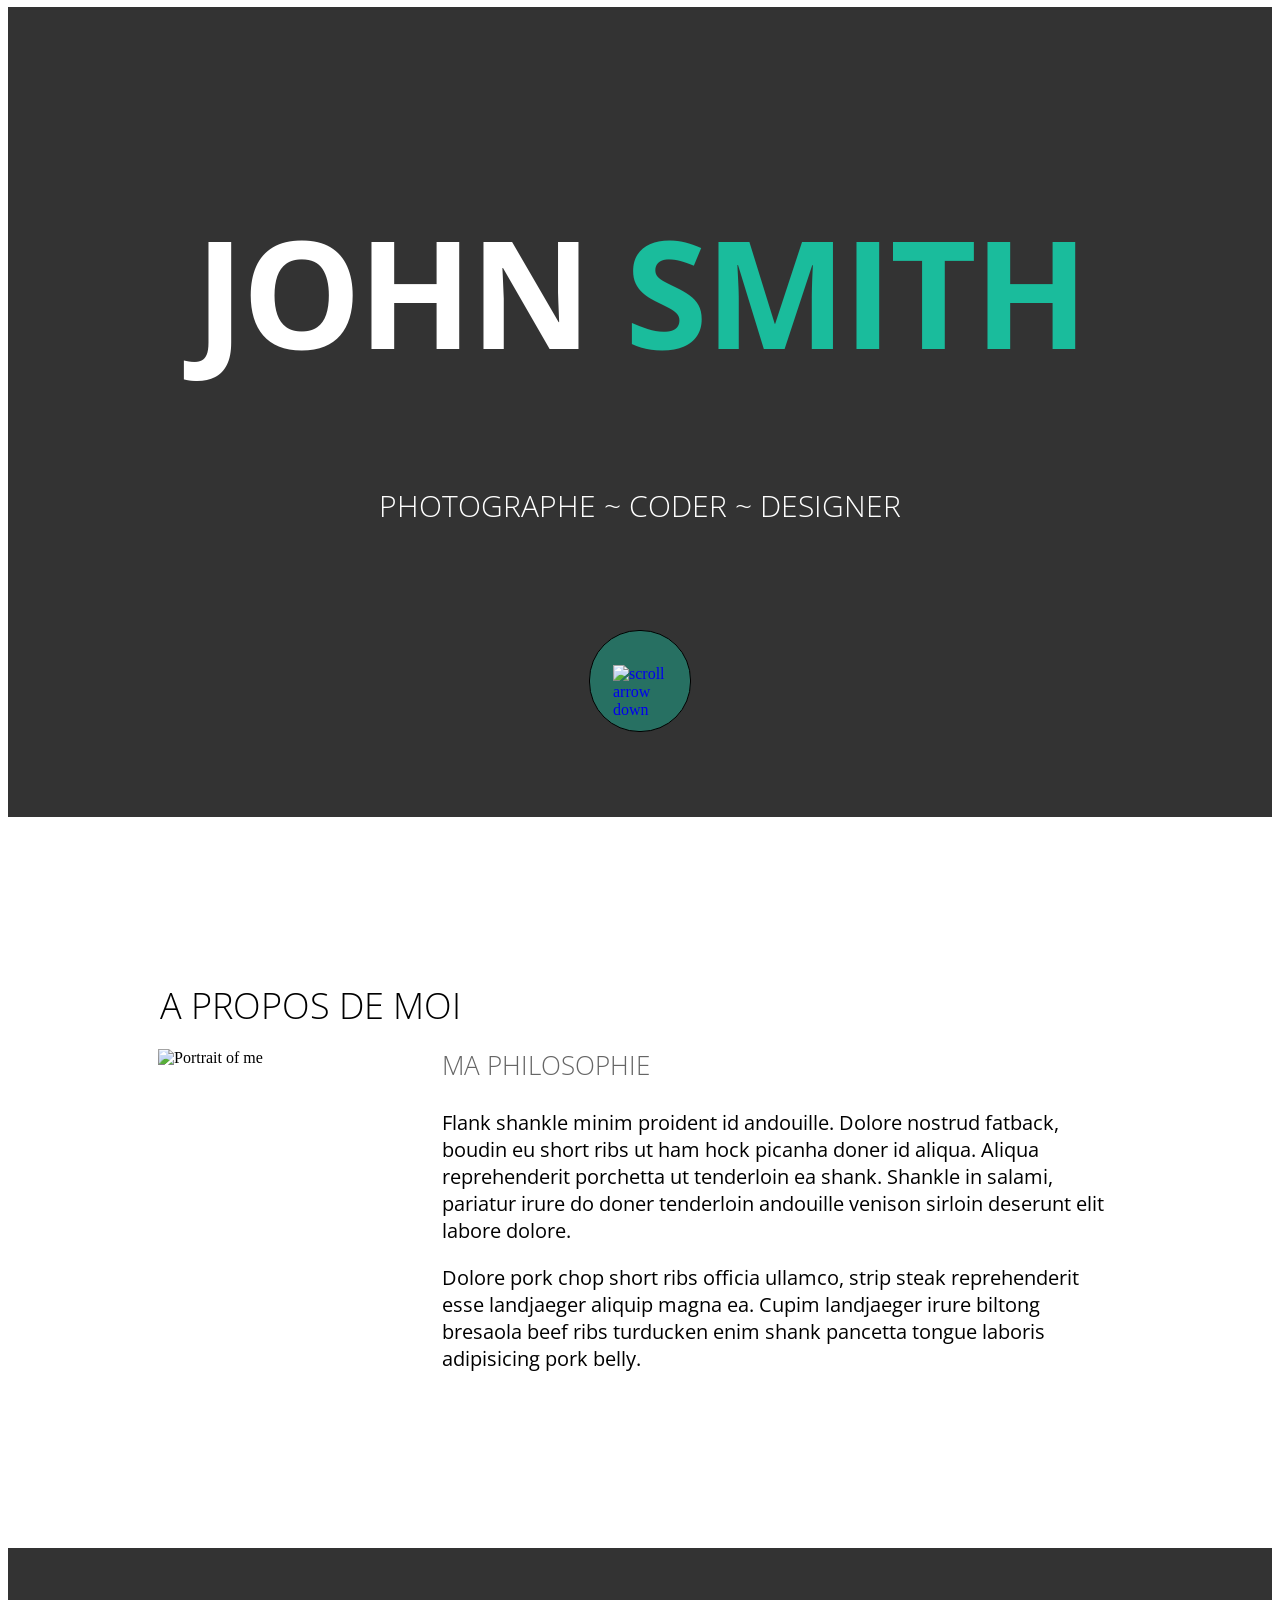
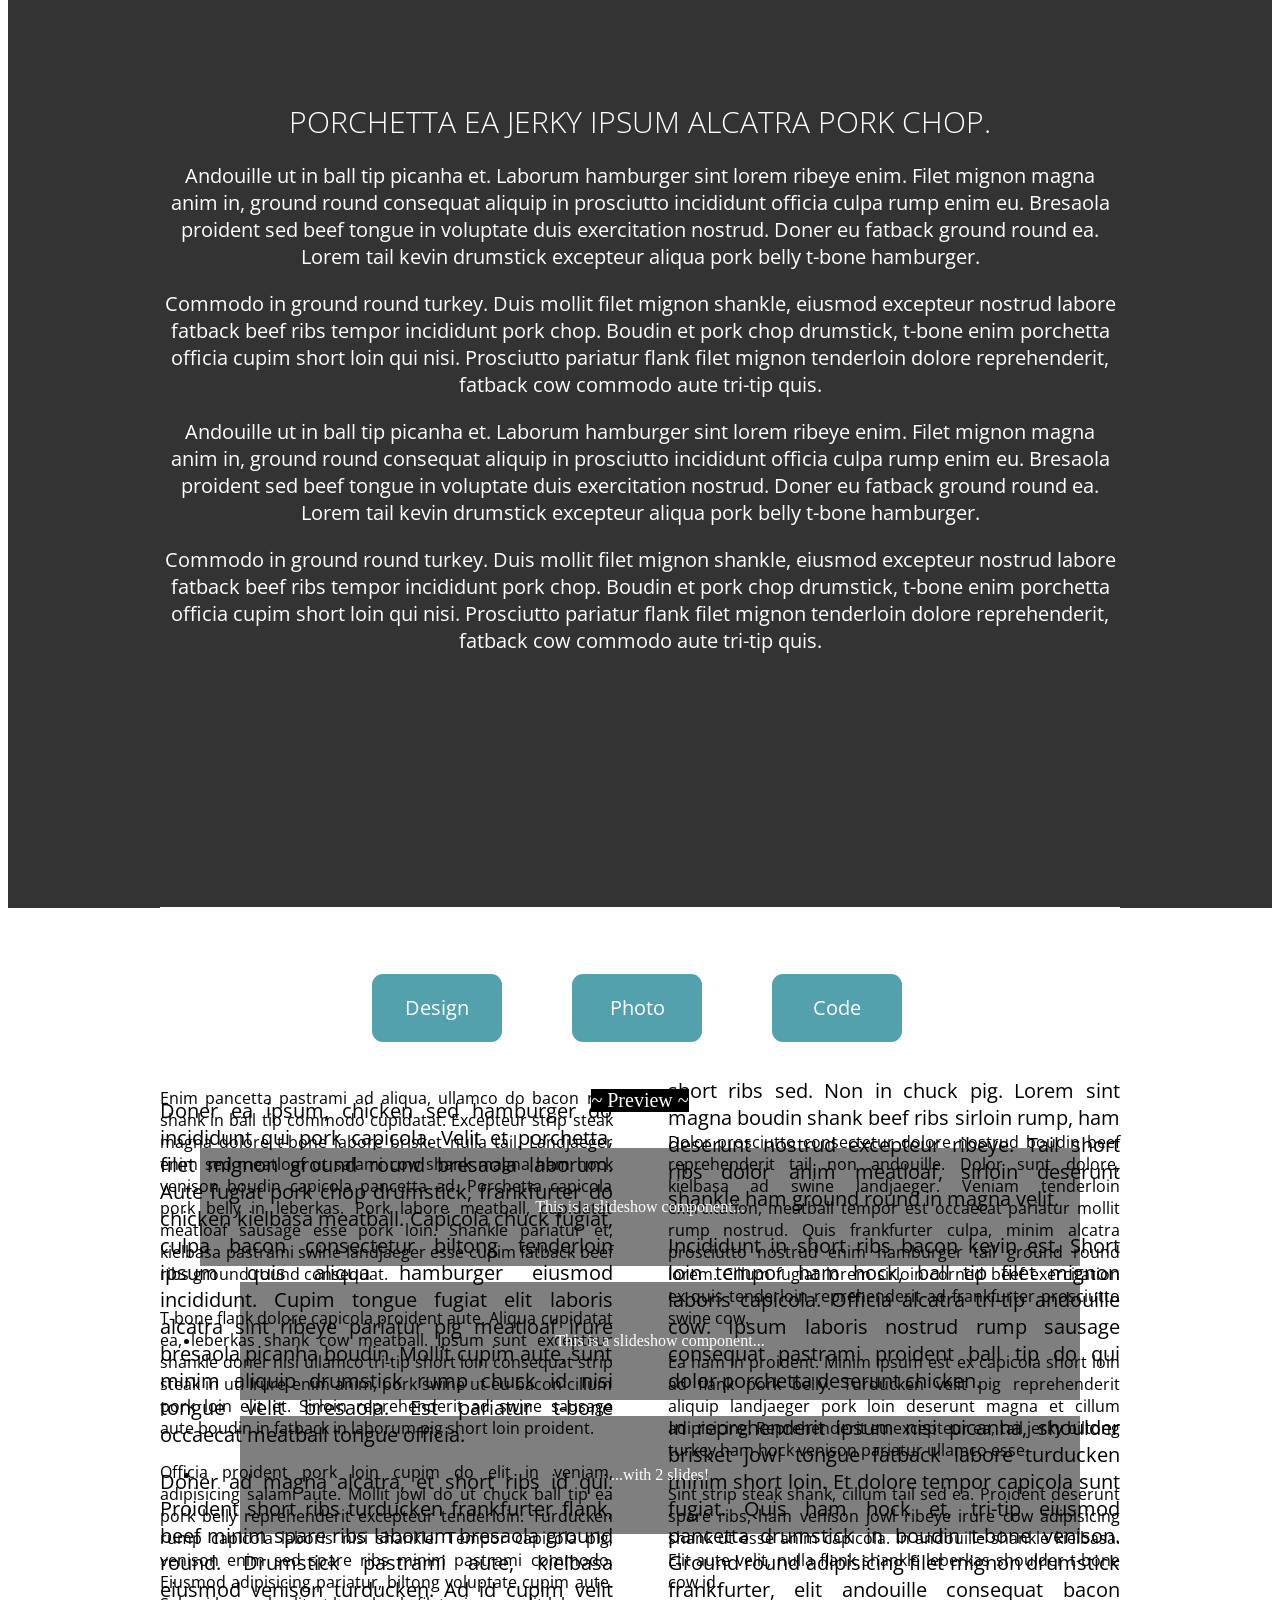
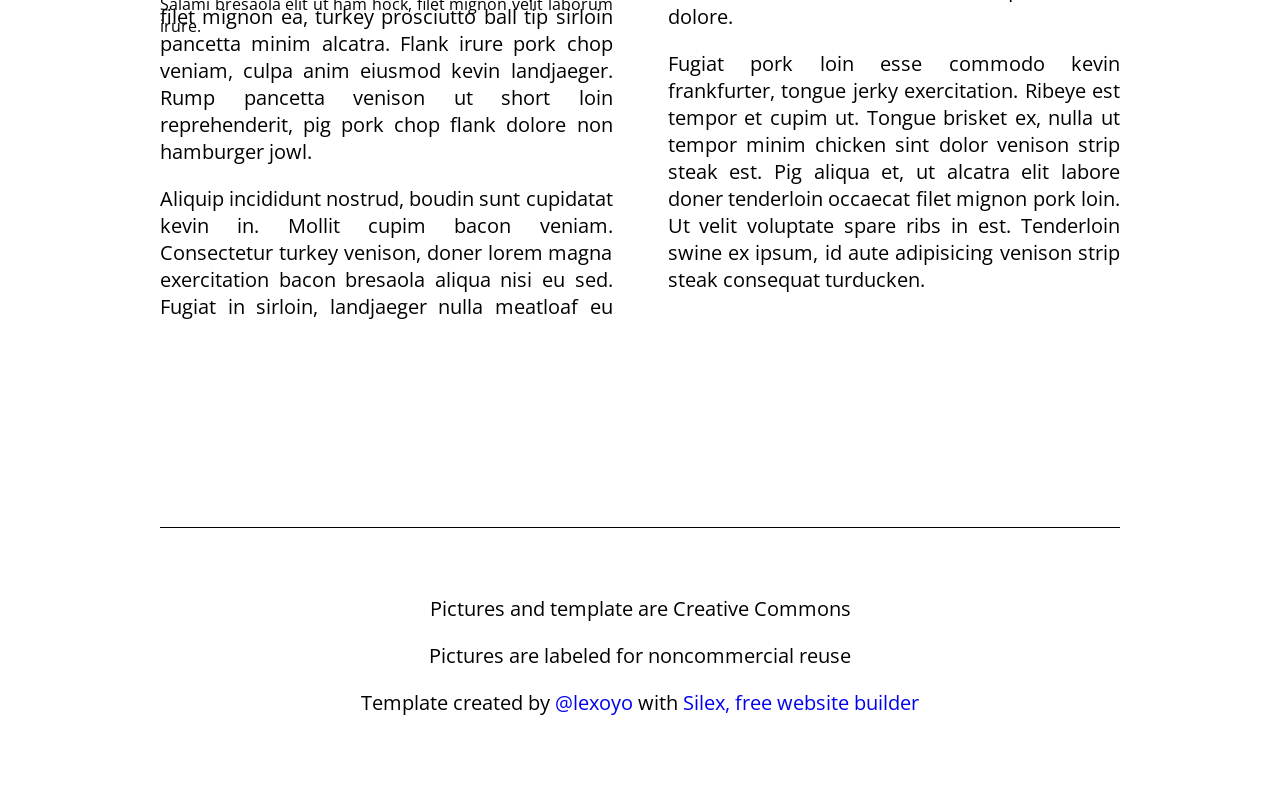
==== editable.html @ 79ec0c46 "Batch update" ====
<!DOCTYPE html><html lang=""><head><script type="text/javascript" class="silex-json-styles" data-silex-static="">
    window.silex = window.silex || {}
    window.silex.data = {"site":{"width":960},"pages":[{"id":"page-design","displayName":"Design","link":{"linkType":"LinkTypePage","href":"#!page-design"},"canDelete":true,"canProperties":true,"canMove":true,"canRename":true,"opened":false},{"id":"page-photo","displayName":"Photo","link":{"linkType":"LinkTypePage","href":"#!page-photo"},"canDelete":true,"canProperties":true,"canMove":true,"canRename":true,"opened":false},{"id":"page-code","displayName":"Code","link":{"linkType":"LinkTypePage","href":"#!page-code"},"canDelete":true,"canProperties":true,"canMove":true,"canRename":true,"opened":false}]}</script>
    <meta charset="UTF-8">
    <!-- generator meta tag -->
    <!-- leave this for stats and Silex version check -->
    <meta name="generator" content="Silex v2.2.14">
    <!-- End of generator meta tag -->
    <link data-silex-static="" href="https://editor.silex.me/static/2.12/normalize.css" rel="stylesheet">
    <link data-silex-static="" href="https://editor.silex.me/static/2.12/front-end.css" rel="stylesheet">
    <script data-silex-static="" type="text/javascript" src="https://editor.silex.me/static/2.12/jquery.js"></script>
    <script data-silex-static="" type="text/javascript" src="https://editor.silex.me/static/2.12/jquery-ui.js" data-silex-remove-publish=""></script>
    <script data-silex-static="" type="text/javascript" src="https://editor.silex.me/static/2.12/pageable.js" data-silex-remove-publish=""></script>
    <script data-silex-static="" type="text/javascript" src="https://editor.silex.me/static/2.12/front-end.js"></script>

    <style class="silex-style">body, html {scroll-behavior: smooth;}.hero {min-height: 90vh;}.heading1 {text-shadow: 2px -2px 5px rgba(0, 0, 0, 0.75);}.button.page-link-active {background-color: #FC6F5C;}</style>
    <script type="text/javascript" class="silex-script"></script>
    <style class="silex-inline-styles">.body-initial {background-color: rgb(255, 255, 255); position: static;}.silex-id-1489143154958-1 {background-image: url(../../../../../libs/templates/silex-templates/perso2/assets/top-pic.jpg); background-position: center center; background-size: cover; background-repeat: no-repeat; background-color: rgba(51,51,51,1); position: static; margin-top: -1px;}.silex-id-1489143154957-0 {background-color: transparent; position: relative; margin-left: auto; margin-right: auto; display: flex; flex-direction: column; align-items: center; justify-content: space-evenly;}.silex-id-1440793860642-0 {width: 960px; top: 151px; left: 0px; background-color: transparent; border-top-left-radius: 5px; border-top-right-radius: 5px; border-bottom-right-radius: 5px; border-bottom-left-radius: 5px; border-top-width: 0px; border-right-width: 0px; border-bottom-width: 0px; border-left-width: 0px; border-top-style: solid; border-right-style: solid; border-bottom-style: solid; border-left-style: solid; min-height: 394px; position: static;}.silex-id-1440798151836-0 {width: 100px; top: 633px; left: 443px; background-color: rgba(26, 188, 156, 0.447059); border-top-left-radius: 50px; border-top-right-radius: 50px; border-bottom-right-radius: 50px; border-bottom-left-radius: 50px; border-top-width: 1px; border-right-width: 1px; border-bottom-width: 1px; border-left-width: 1px; border-top-style: solid; border-right-style: solid; border-bottom-style: solid; border-left-style: solid; border-top-color: rgb(0, 0, 0); border-right-color: rgb(0, 0, 0); border-bottom-color: rgb(0, 0, 0); border-left-color: rgb(0, 0, 0); min-height: 100px; position: static; display: flex; align-items: center; justify-content: center;}.silex-id-1484954814876-0 {width: 54px; top: 37px; left: 23px; height: 33px; position: static;}.silex-id-1489143327627-3 {background-color: transparent; position: static; margin-top: -1px;}.silex-id-1489143327626-2 {background-color: transparent; min-height: 733px; position: relative; margin-left: auto; margin-right: auto;}.silex-id-1440798996856-3 {width: 489px; top: 129px; left: 0px; min-height: 94px; position: absolute;}.silex-id-1440798669277-2 {width: 242px; top: 233px; left: -2px; height: 300px; position: absolute;}.silex-id-1440799193140-4 {width: 678px; top: 205px; left: 282px; min-height: 347px; position: absolute;}.silex-id-1489143411591-5 {background-color: rgba(51,51,51,1); background-image: url(../../../../../libs/templates/silex-templates/perso2/assets/pic2.jpg); position: static; margin-top: -1px;}.silex-id-1489143411591-4 {background-color: transparent; min-height: 960px; position: relative; margin-left: auto; margin-right: auto;}.silex-id-1440800016088-6 {width: 960px; top: 134px; left: 0px; min-height: 621px; position: absolute;}.silex-id-1489143528708-7 {position: static; margin-top: -1px;}.silex-id-1489143528708-6 {background-color: rgb(255, 255, 255); min-height: 1163px; position: relative; margin-left: auto; margin-right: auto;}.silex-id-1440800306868-7 {width: 130px; top: 67px; left: 212px; background-color: rgb(83, 161, 173); border-top-left-radius: 11px; border-top-right-radius: 11px; border-bottom-right-radius: 11px; border-bottom-left-radius: 11px; min-height: 40px; position: absolute;}.silex-id-1440800468283-8 {width: 130px; top: 67px; left: 412px; background-color: rgb(83, 161, 173); border-top-left-radius: 11px; border-top-right-radius: 11px; border-bottom-right-radius: 11px; border-bottom-left-radius: 11px; min-height: 40px; position: absolute;}.silex-id-1440800509589-9 {width: 130px; top: 67px; left: 612px; background-color: rgb(83, 161, 173); border-top-left-radius: 11px; border-top-right-radius: 11px; border-bottom-right-radius: 11px; border-bottom-left-radius: 11px; min-height: 40px; position: absolute;}.silex-id-1440800819834-10 {width: 960px; top: 170px; left: 0px; min-height: 960px; position: absolute;}.silex-id-1440801309675-13 {width: 960px; top: 180px; left: 0px; min-height: 960px; position: absolute;}.silex-id-1492792986749-1 {height: 979px; width: 960px; background-color: transparent; top: 162px; left: 0px; position: absolute;}.silex-id-1489143627408-9 {position: static; margin-top: -1px;}.silex-id-1489143627407-8 {background-color: rgb(255, 255, 255); min-height: 324px; position: relative; margin-left: auto; margin-right: auto;}.silex-id-1440801730160-14 {width: 960px; top: 58px; left: 0px; border-top-width: 1px; border-right-width: 0px; border-bottom-width: 0px; border-left-width: 0px; border-top-style: solid; border-right-style: solid; border-bottom-style: solid; border-left-style: solid; min-height: 218.25px; position: absolute;}@media only screen and (max-width: 480px) {.silex-id-1489143154957-0 {top: 0px; left: 12px; width: 445px;}.silex-id-1440793860642-0 {top: 75px; left: 11px; width: 423px; min-height: 558px;}.silex-id-1440798151836-0 {width: 70px; min-height: 70px;}.silex-id-1489143327627-3 {top: 1020px; left: 0px;}.silex-id-1489143327626-2 {min-height: 1014px;}.silex-id-1489143528708-7 {top: 6167px; left: 0px;}.silex-id-1489143528708-6 {min-height: 472px;}.silex-id-1440801309675-13 {top: 195px; left: 11px; width: 423px; min-height: 2525px;}}</style>





















    



    
    <title></title>





















































    <meta name="viewport" content="width=device-width, initial-scale=1, maximum-scale=2.2" data-silex-viewport="">












    
    
    
    
<link href="https://fonts.googleapis.com/css?family=Open+Sans:700,300" rel="stylesheet" class="silex-custom-font"><script src="https://editor.silex.me/static/2.12/unslider/unslider-min.js" data-silex-static="" data-dependency=""></script><script src="https://editor.silex.me/static/2.12/unslider/unslider-min.js" data-silex-static="" data-dependency=""></script><link rel="stylesheet" href="https://editor.silex.me/static/2.12/unslider/unslider.css" data-silex-static="" data-dependency=""><link rel="stylesheet" href="https://editor.silex.me/static/2.12/unslider/unslider.css" data-silex-static="" data-dependency=""><style class="silex-style-settings">.website-width {width: 960px;}@media (min-width: 481px) {.silex-editor {min-width: 1160px;}}</style><style class="silex-prodotype-style" data-style-id="all-style">h1 {font-weight: 700; font-size: 150px; color: #FFFFFF; text-align: center; line-height: 1; letter-spacing: -3px;}h2 {font-weight: 300; font-size: 30px; color: #FFFFFF; text-align: center; text-transform: uppercase; line-height: 1;}h3 {font-weight: 300; font-size: 36px; text-transform: uppercase;}.text-element > .silex-element-content {font-family: 'Open Sans', sans-serif;}p {font-size: 20px;}a {text-decoration: none;}[data-silex-href] {text-decoration: none;}@media only screen and (max-width: 480px) {h1 {font-weight: 300; margin-left: 10px; margin-right: 10px;}h2 {margin-left: 10px; margin-right: 10px;}h3 {padding-left: 10px; padding-right: 10px;}.text-element > .silex-element-content {font-size: 150%;}p {font-size: 150%; padding-left: 10px; padding-right: 10px;}b {font-weight: 300;}}</style><style class="silex-prodotype-style" data-style-id="text-style-1">.text-style-1 b {color: #1ABC9C;}</style><style class="silex-prodotype-style" data-style-id="content-black">.content-black h3 {font-size: 26px; color: #666666;}</style><style class="silex-prodotype-style" data-style-id="content-white">.content-white.text-element > .silex-element-content {color: #FFFFFF; text-align: center;}</style><style class="silex-prodotype-style" data-style-id="content-columns">.content-columns.text-element > .silex-element-content {text-align: justify; columns: 2; column-gap: 55px;}@media only screen and (max-width: 480px) {.content-columns.text-element > .silex-element-content {columns: 1;}}</style><style class="silex-prodotype-style" data-style-id="footer">.footer.text-element > .silex-element-content {text-align: center;}</style></head>

<body data-silex-id="body-initial" class="body-initial enable-mobile all-style prevent-resizable prevent-selectable editable-style silex-runtime" data-silex-type="container-element" style="">
    <section data-silex-type="container-element" class="container-element editable-style silex-id-1489143154958-1 section-element prevent-resizable" data-silex-id="silex-id-1489143154958-1">
        <div data-silex-type="container-element" class="editable-style silex-element-content silex-id-1489143154957-0 container-element hero website-width" data-silex-id="silex-id-1489143154957-0">
            
            
        <div data-silex-id="silex-id-1440793860642-0" class="editable-style silex-id-1440793860642-0 text-element top-text text-style-1" data-silex-type="text-element">
                <div class="silex-element-content normal">
                    <h1>JOHN <b>SMITH</b> </h1>
                    
                        <h2>Photographe ~ Coder ~ Designer </h2>
                    
                </div>
            </div><a data-silex-id="silex-id-1440798151836-0" class="editable-style silex-id-1440798151836-0 container-element go-down" data-silex-type="container-element" href="#after-hero">

                <div data-silex-type="image-element" class="editable-style silex-id-1484954814876-0 image-element" data-silex-id="silex-id-1484954814876-0"><img src="../../../../../libs/templates/silex-templates/perso2/assets/scroll_arrow.png" class="" alt="scroll arrow down"></div>
            </a></div>
    </section>
    <section data-silex-type="container-element" class="container-element editable-style silex-id-1489143327627-3 section-element prevent-resizable" data-silex-id="silex-id-1489143327627-3" style="">
        
    <div data-silex-type="container-element" class="editable-style silex-element-content silex-id-1489143327626-2 container-element website-width" data-silex-id="silex-id-1489143327626-2" id="after-hero">

            
            
            
        <div data-silex-id="silex-id-1440798996856-3" class="editable-style silex-id-1440798996856-3 text-element" data-silex-type="text-element">
                <div class="silex-element-content normal">
                    <h3>A propos de moi</h3>
                </div>
            </div><div data-silex-id="silex-id-1440798669277-2" class="editable-style silex-id-1440798669277-2 image-element" data-silex-type="image-element"><img class="" src="../../../../../libs/templates/silex-templates/perso2/assets/me.jpg" alt="Portrait of me">
            </div><div data-silex-id="silex-id-1440799193140-4" class="editable-style silex-id-1440799193140-4 text-element content-black" data-silex-type="text-element">
                <div class="silex-element-content normal">
                    <h3>Ma philosophie<br></h3>
                    <p>Flank shankle minim proident id andouille. Dolore nostrud fatback, boudin eu short ribs ut ham hock picanha doner id aliqua. Aliqua reprehenderit porchetta ut tenderloin ea shank. Shankle in salami, pariatur irure do doner tenderloin
                        andouille venison sirloin deserunt elit labore dolore.
                        <br>
                    </p>
                    <p> Dolore pork chop short ribs officia ullamco, strip steak reprehenderit esse landjaeger aliquip magna ea. Cupim landjaeger irure biltong bresaola beef ribs turducken enim shank pancetta tongue laboris adipisicing pork belly.</p>
                </div>
            </div></div></section>
    <section data-silex-type="container-element" class="container-element editable-style silex-id-1489143411591-5 section-element prevent-resizable" data-silex-id="silex-id-1489143411591-5">
        <div data-silex-type="container-element" class="editable-style silex-element-content website-width silex-id-1489143411591-4 container-element" data-silex-id="silex-id-1489143411591-4">
            <div data-silex-id="silex-id-1440800016088-6" class="editable-style silex-id-1440800016088-6 text-element middle-text content-white" data-silex-type="text-element">
                <div class="silex-element-content normal">
                    <h2>Porchetta ea jerky ipsum alcatra pork chop. <br></h2>
                    <p>Andouille ut in ball tip picanha et. Laborum hamburger sint lorem ribeye enim. Filet mignon magna anim in, ground round consequat aliquip in prosciutto incididunt officia culpa rump enim eu. Bresaola proident sed beef tongue in voluptate
                        duis exercitation nostrud. Doner eu fatback ground round ea. Lorem tail kevin drumstick excepteur aliqua pork belly t-bone hamburger.</p>
                    <p></p>
                    <p>Commodo in ground round turkey. Duis mollit filet mignon shankle, eiusmod excepteur nostrud labore fatback beef ribs tempor incididunt pork chop. Boudin et pork chop drumstick, t-bone enim porchetta officia cupim short loin qui nisi.
                        Prosciutto pariatur flank filet mignon tenderloin dolore reprehenderit, fatback cow commodo aute tri-tip quis.</p>
                    <p>Andouille ut in ball tip picanha et. Laborum hamburger sint lorem ribeye enim. Filet mignon magna anim in, ground round consequat aliquip in prosciutto incididunt officia culpa rump enim eu. Bresaola proident sed beef tongue in voluptate
                        duis exercitation nostrud. Doner eu fatback ground round ea. Lorem tail kevin drumstick excepteur aliqua pork belly t-bone hamburger.
                    </p>
                    <p>Commodo in ground round turkey. Duis mollit filet mignon shankle, eiusmod excepteur nostrud labore fatback beef ribs tempor incididunt pork chop. Boudin et pork chop drumstick, t-bone enim porchetta officia cupim short loin qui nisi.
                        Prosciutto pariatur flank filet mignon tenderloin dolore reprehenderit, fatback cow commodo aute tri-tip quis.</p>
                    <p></p>
                </div>
            </div>
        </div>
    </section>




































    























































    <div data-silex-type="container-element" class="container-element editable-style silex-id-1489143528708-7 section-element prevent-resizable" data-silex-id="silex-id-1489143528708-7">
        
    <div data-silex-type="container-element" class="editable-style silex-element-content silex-id-1489143528708-6 container-element website-width" data-silex-id="silex-id-1489143528708-6" id="menu">
            
            
            
            

            
            
        <a data-silex-id="silex-id-1440800306868-7" class="editable-style silex-id-1440800306868-7 text-element button content-white" data-silex-type="text-element" style="top: 67px; left: 212px; width: 130px; min-height: 68px;" href="#!page-design#menu">
                <div class="silex-element-content normal"><p>Design
                </p></div>
            </a><a data-silex-id="silex-id-1440800468283-8" class="editable-style text-element button silex-id-1440800468283-8 content-white" data-silex-type="text-element" style="top: 67px; left: 412px; width: 130px; min-height: 68px;" href="#!page-photo#menu">
                <div class="silex-element-content normal"><p>Photo
                </p></div>
            </a><a data-silex-id="silex-id-1440800509589-9" class="editable-style text-element button silex-id-1440800509589-9 content-white" data-silex-type="text-element" style="top: 67px; left: 612px; width: 130px; min-height: 68px;" href="#!page-code#menu">
                <div class="silex-element-content normal"><p>Code
                </p></div>
            </a><div data-silex-id="silex-id-1440800819834-10" class="editable-style silex-id-1440800819834-10 text-element col content-columns page-design paged-element" data-silex-type="text-element" style="top: 170px; width: 960px; min-height: 960px;">
                <div class="silex-element-content normal"><p>Doner ea ipsum, chicken sed hamburger do incididunt qui pork capicola. Velit et porchetta, filet mignon ground round bresaola laborum. Aute fugiat pork chop drumstick, frankfurter do chicken kielbasa meatball. Capicola chuck fugiat, culpa
                    bacon consectetur biltong tenderloin ipsum quis aliqua hamburger eiusmod incididunt. Cupim tongue fugiat elit laboris alcatra sint ribeye pariatur pig meatloaf irure bresaola picanha boudin. Mollit cupim aute, sunt minim aliquip drumstick
                    rump chuck id nisi tongue velit bresaola. Est pariatur t-bone occaecat meatball tongue officia. <br></p><p>Doner ad magna alcatra, et short ribs id qui. Proident short ribs turducken frankfurter flank, beef minim spare ribs laborum bresaola ground round. Drumstick pastrami aute, kielbasa eiusmod venison turducken. Ad id cupim velit
                    filet mignon ea, turkey prosciutto ball tip sirloin pancetta minim alcatra. Flank irure pork chop veniam, culpa anim eiusmod kevin landjaeger. Rump pancetta venison ut short loin reprehenderit, pig pork chop flank dolore non hamburger
                    jowl. <br></p><p>Aliquip incididunt nostrud, boudin sunt cupidatat kevin in. Mollit cupim bacon veniam. Consectetur turkey venison, doner lorem magna exercitation bacon bresaola aliqua nisi eu sed. Fugiat in sirloin, landjaeger nulla meatloaf eu
                    short ribs sed. Non in chuck pig. Lorem sint magna boudin shank beef ribs sirloin rump, ham deserunt nostrud excepteur ribeye. Tail short ribs dolor anim meatloaf, sirloin deserunt shankle ham ground round in magna velit. <br></p><p>Incididunt in short ribs bacon kevin est. Short loin tempor ham hock, ball tip filet mignon laboris capicola. Officia alcatra tri-tip andouille cow. Ipsum laboris nostrud rump sausage consequat pastrami proident ball tip do qui
                    dolor porchetta deserunt chicken. <br></p><p>In reprehenderit ipsum nisi picanha, shoulder brisket jowl tongue fatback labore turducken minim short loin. Et dolore tempor capicola sunt fugiat. Quis ham hock et, tri-tip eiusmod pancetta drumstick in boudin t-bone venison.
                    Ground round adipisicing filet mignon drumstick frankfurter, elit andouille consequat bacon dolore. <br></p><p>Fugiat pork loin esse commodo kevin frankfurter, tongue jerky exercitation. Ribeye est tempor et cupim ut. Tongue brisket ex, nulla ut tempor minim chicken sint dolor venison strip steak est. Pig aliqua et, ut alcatra elit labore
                    doner tenderloin occaecat filet mignon pork loin. Ut velit voluptate spare ribs in est. Tenderloin swine ex ipsum, id aute adipisicing venison strip steak consequat turducken.</p></div>
            </div><div data-silex-id="silex-id-1440801309675-13" class="editable-style text-element col silex-id-1440801309675-13 content-columns page-code paged-element" data-silex-type="text-element">
                <div class="silex-element-content normal">Enim pancetta pastrami ad aliqua, ullamco do bacon nisi shank in ball tip commodo cupidatat. Excepteur strip steak magna dolore t-bone labore brisket nulla tail. Landjaeger enim sed meatloaf ut salami cow shank magna ham hock venison boudin
                    capicola pancetta ad. Porchetta capicola pork belly in leberkas. Pork labore meatball, cupidatat meatloaf sausage esse pork loin. Shankle pariatur et, kielbasa pastrami swine landjaeger esse cupim fatback beef ribs ground round consequat.
                    <br>
                    <br>T-bone flank dolore capicola proident aute. Aliqua cupidatat ea, leberkas shank cow meatball. Ipsum sunt excepteur shankle doner nisi ullamco tri-tip short loin consequat strip steak in ut. Irure enim anim, pork swine ut eu bacon
                    cillum pork loin elit et. Sirloin reprehenderit ad swine sausage aute boudin in fatback in laborum pig short loin proident.
                    <br>
                    <br>Officia proident pork loin cupim do elit in veniam, adipisicing salami aute. Mollit jowl do ut chuck ball tip ea pork belly reprehenderit excepteur tenderloin. Turducken rump capicola laboris nisi shankle. Tempor capicola pig,
                    venison enim sed spare ribs minim pastrami commodo. Eiusmod adipisicing pariatur, biltong voluptate cupim aute. Salami bresaola elit ut ham hock, filet mignon velit laborum irure.
                    <br>
                    <br>
                    <br>
                    <br>Dolor prosciutto consectetur dolore nostrud boudin beef reprehenderit tail non andouille. Dolor sunt dolore, kielbasa ad swine landjaeger. Veniam tenderloin exercitation, meatball tempor est occaecat pariatur mollit rump nostrud.
                    Quis frankfurter culpa, minim alcatra prosciutto nostrud enim hamburger tail ground round lorem. Cillum fugiat lorem sirloin corned beef exercitation ex quis tenderloin reprehenderit ad frankfurter prosciutto swine cow.
                    <br>
                    <br>Ea ham in proident. Minim ipsum est ex capicola short loin ad flank pork belly. Turducken velit pig reprehenderit aliquip landjaeger pork loin deserunt magna et cillum adipisicing. Reprehenderit eu excepteur ea, tail jerky biltong
                    turkey ham hock venison pariatur ullamco esse.
                    <br>
                    <br>Sint strip steak shank, cillum tail sed ea. Proident deserunt spare ribs, ham venison jowl ribeye irure cow adipisicing shank ut esse anim capicola. In andouille shankle kielbasa. Elit aute velit, nulla flank shankle leberkas shoulder
                    t-bone cow id.
                    <br>
                    <br>
                    <br>
                </div>
            </div><div data-silex-type="html-element" class="editable-style silex-id-1492792986749-1 html-element silex-component silex-component-slideshow silex-use-height-not-minheight page-photo paged-element" data-silex-id="silex-id-1492792986749-1">
                <div class="silex-element-content"><div id="parent_1736774486431_751">
<!-- preview -->
<div class="prodotype-preview">
  
  <div class="preview-text prodotype-force-size"><p>~ Preview ~</p></div>
  <figure class="slide-0">
    <div class="slide-image prodotype-force-size">
      
        <figcaption>This is a slideshow component...</figcaption>
      
    </div>
  </figure>
  
</div>
<div id="id_1736774486431_751">
  <!-- runtime -->
  <!-- the whole slideshow -->
  <ul class="prodotype-runtime">
  
    <li><figure class="slide-0">
      
      <div class="slide-image">
        
          <figcaption>This is a slideshow component...</figcaption>
        
      </div>
      
    </figure></li>
  
    <li><figure class="slide-1">
      
      <div class="slide-image">
        
          <figcaption>...with 2 slides!</figcaption>
        
      </div>
      
    </figure></li>
  
  </ul>
</div>
</div>
<style>#parent_1736774486431_751 .prodotype-preview {list-style-type: none; margin: 0; padding: 0;}#parent_1736774486431_751 .prodotype-preview .preview-text {display: flex; align-items: center; justify-content: center;}#parent_1736774486431_751 .prodotype-preview .preview-text p {z-index: 1; background-color: black; color: white;}#parent_1736774486431_751 .slide-0 .slide-image {background-image: url(http://localhost:6805/ce/fs/get/Documents/silex/silex-meta/packages/silex-templates/perso2/assets/top-pic.jpg);}#parent_1736774486431_751 .slide-1 .slide-image {background-image: url(http://localhost:6805/ce/fs/get/Documents/silex/silex-meta/packages/silex-templates/perso2/assets/pic2.jpg);}#parent_1736774486431_751 .unslider {position: relative;}#parent_1736774486431_751 .slide-image {width: 100%; display: flex; justify-content: center; background-repeat: no-repeat; background-size: cover; background-position: 50%; align-items: flex-end;}#parent_1736774486431_751 figcaption {padding: 50px; color: white; background-color: rgba(0,0,0,0.5); width: 100%; text-align: center;}#parent_1736774486431_751 .unslider-nav {position: absolute; bottom: 10px; left: 0; right: 0; top: auto; margin: 0;}#parent_1736774486431_751 .unslider-nav ol {text-align: center;}#parent_1736774486431_751 .unslider-nav ol li.unslider-active {background: #fff; cursor: default; opacity: 1;}#parent_1736774486431_751 .unslider-nav ol li {display: inline-block; float: none; width: 6px; height: 6px; margin: 0 4px; padding: 3px; background: transparent; border-radius: 10px; overflow: hidden; text-indent: -999em; border: 2px solid #fff; cursor: pointer; opacity: .4;}#parent_1736774486431_751 .unslider-arrow {display: block; width: 32px; height: 32px; top: 50%; right: 16px; left: auto; margin-top: -16px; overflow: hidden; background: rgba(0,0,0,.2) no-repeat 50% 50%; background-image: url([data-uri]); background-size: 7px 11px; border-radius: 32px; text-indent: -999em; opacity: .6; transition: opacity .2s;}#parent_1736774486431_751 .unslider-arrow.prev {left: 16px; right: auto; -ms-transform: rotate(-180deg); transform: rotate(-180deg);}</style>
<script type="text/javascript">
  (function() {
    // do not start in the editor (it would mess with the markup)
    if(!$('body').hasClass('silex-runtime')) return;

    var $slider = $('#id_1736774486431_751')
    var slider = $slider.unslider({
      'autoplay': false,
      'speed': 750,
      'delay': 3000,
      'index': 0,
      'nav': true,
      'animation': 'horizontal',
      'arrows': true
    });
    //  Listen to slide changes
    
    // apply element height to the images
    var silexElement = $slider.closest('.editable-style');
    var elementMinHeight = silexElement.css('height');
    var elementWidth = silexElement.css('width');
    $('#id_1736774486431_751 li .slide-image').css({
      'height': elementMinHeight
    });
    

    setTimeout(function(){
      // use onswipe.js
      // Fix #1127
      if(window.onSwipe) {
        window.onSwipe('left', function(){ $slider.data('unslider').next()})
        window.onSwipe('right', function(){ $slider.data('unslider').prev()})
      } else {
        console.warn('onswipe.js script is not found, swipe gestures might no work')
      }
    }, 0)
  })();
</script>
</div>
            </div></div></div>
    <footer data-silex-type="container-element" class="container-element editable-style silex-id-1489143627408-9 section-element prevent-resizable" data-silex-id="silex-id-1489143627408-9">
        <div data-silex-type="container-element" class="editable-style silex-element-content website-width silex-id-1489143627407-8 container-element" data-silex-id="silex-id-1489143627407-8">
            <div data-silex-id="silex-id-1440801730160-14" class="editable-style silex-id-1440801730160-14 text-element footer" data-silex-type="text-element">
                <div class="silex-element-content normal"><p><br></p><p>Pictures and template are Creative Commons
                        </p><p>Pictures are labeled for noncommercial reuse
                        </p><p>Template created by <a href="//lexoyo.me/">@lexoyo</a> with <a href="//www.silex.me/">Silex, free website builder</a></p>
                    
                </div>
            </div>
        </div>
    </footer>












</body></html>
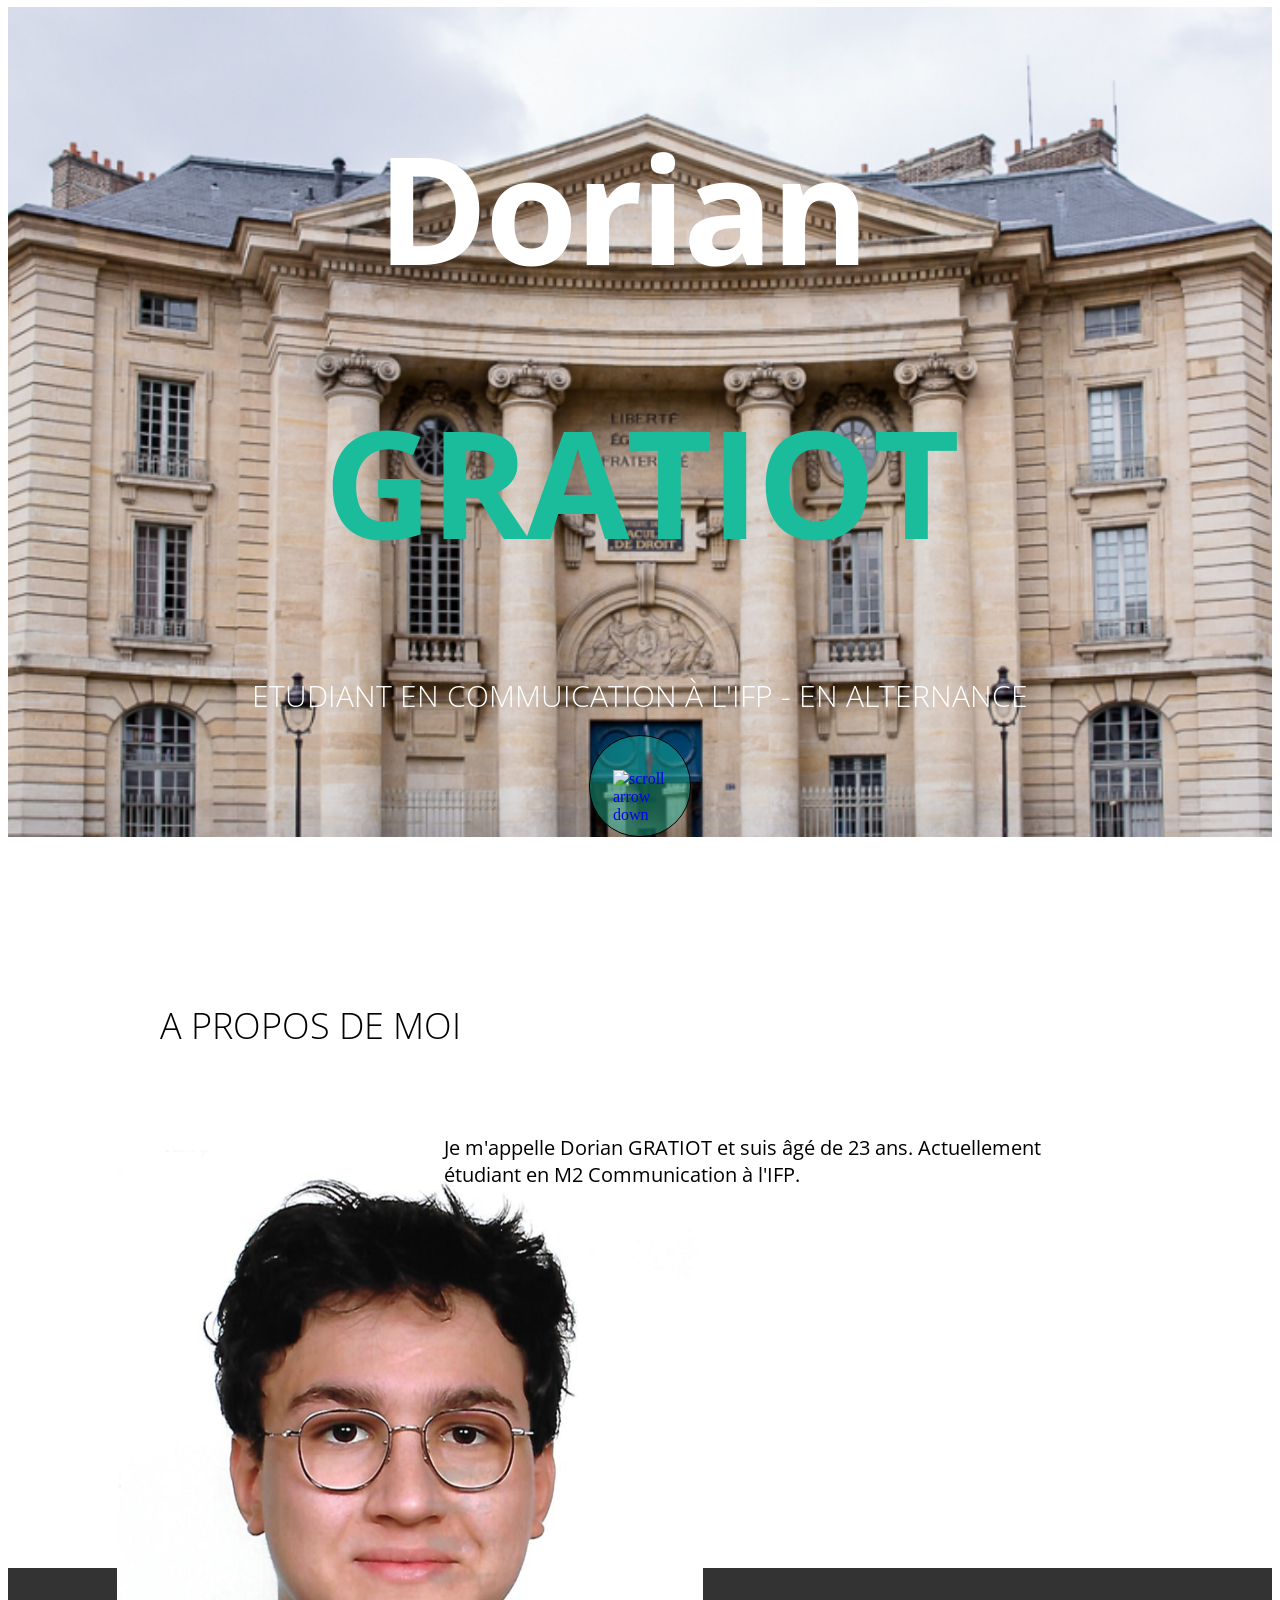
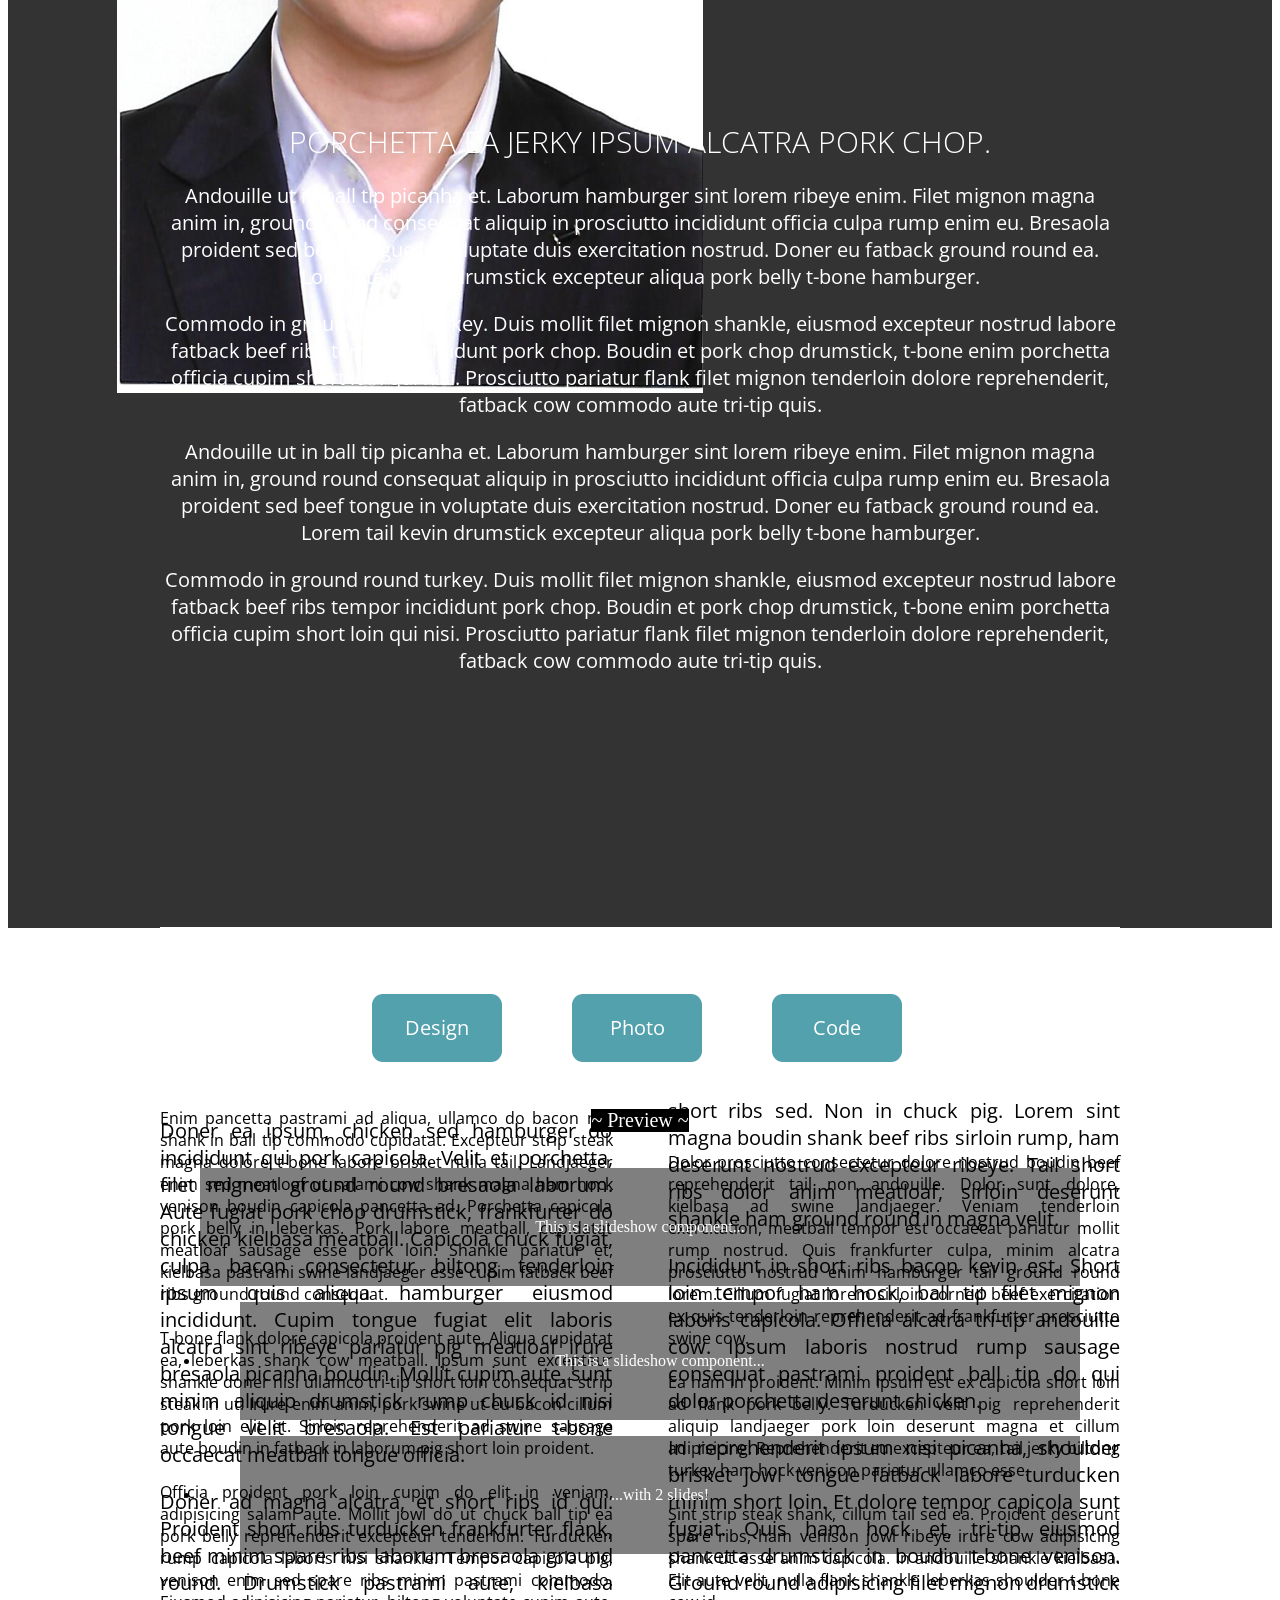
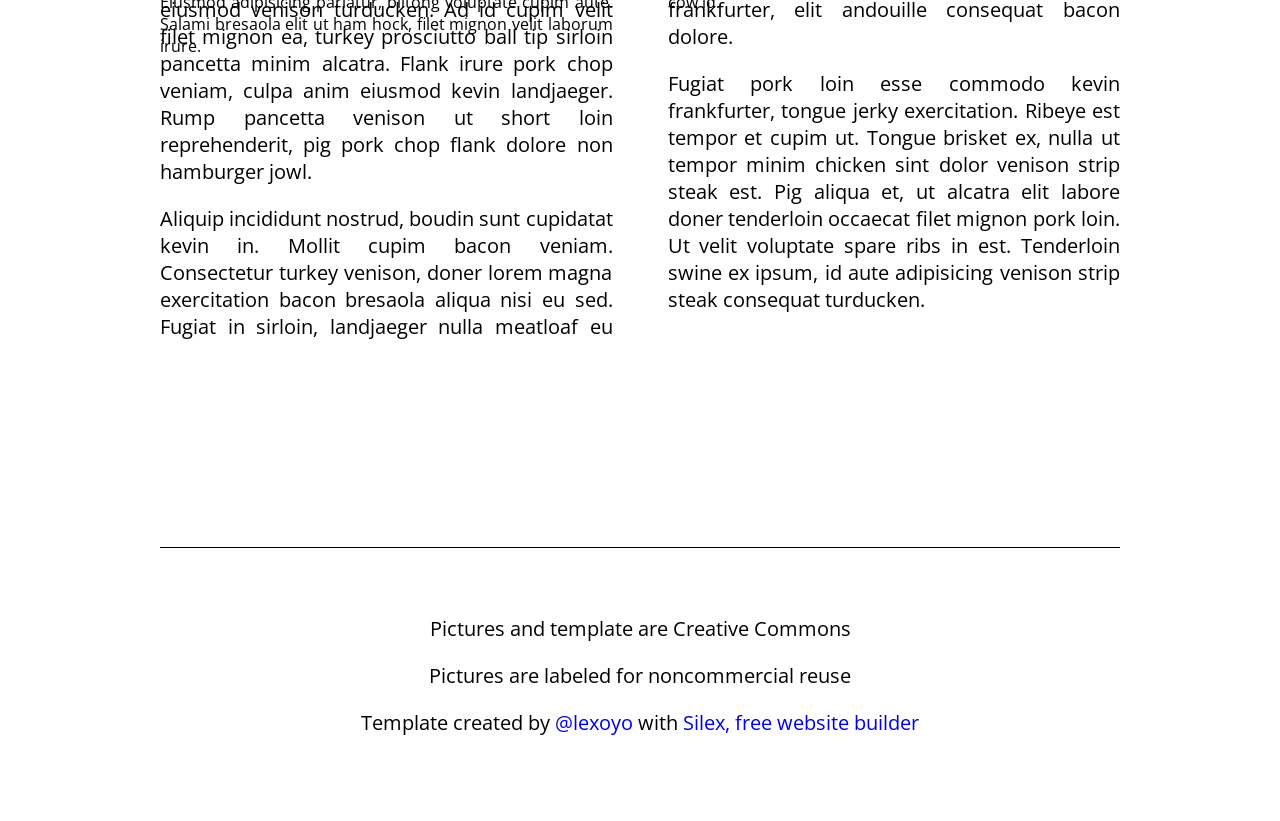
==== commit 5aa51259: "Batch update" ====
--- a/editable.html
+++ b/editable.html
@@ -15,7 +15,7 @@
 
     <style class="silex-style">body, html {scroll-behavior: smooth;}.hero {min-height: 90vh;}.heading1 {text-shadow: 2px -2px 5px rgba(0, 0, 0, 0.75);}.button.page-link-active {background-color: #FC6F5C;}</style>
     <script type="text/javascript" class="silex-script"></script>
-    <style class="silex-inline-styles">.body-initial {background-color: rgb(255, 255, 255); position: static;}.silex-id-1489143154958-1 {background-image: url(../../../../../libs/templates/silex-templates/perso2/assets/top-pic.jpg); background-position: center center; background-size: cover; background-repeat: no-repeat; background-color: rgba(51,51,51,1); position: static; margin-top: -1px;}.silex-id-1489143154957-0 {background-color: transparent; position: relative; margin-left: auto; margin-right: auto; display: flex; flex-direction: column; align-items: center; justify-content: space-evenly;}.silex-id-1440793860642-0 {width: 960px; top: 151px; left: 0px; background-color: transparent; border-top-left-radius: 5px; border-top-right-radius: 5px; border-bottom-right-radius: 5px; border-bottom-left-radius: 5px; border-top-width: 0px; border-right-width: 0px; border-bottom-width: 0px; border-left-width: 0px; border-top-style: solid; border-right-style: solid; border-bottom-style: solid; border-left-style: solid; min-height: 394px; position: static;}.silex-id-1440798151836-0 {width: 100px; top: 633px; left: 443px; background-color: rgba(26, 188, 156, 0.447059); border-top-left-radius: 50px; border-top-right-radius: 50px; border-bottom-right-radius: 50px; border-bottom-left-radius: 50px; border-top-width: 1px; border-right-width: 1px; border-bottom-width: 1px; border-left-width: 1px; border-top-style: solid; border-right-style: solid; border-bottom-style: solid; border-left-style: solid; border-top-color: rgb(0, 0, 0); border-right-color: rgb(0, 0, 0); border-bottom-color: rgb(0, 0, 0); border-left-color: rgb(0, 0, 0); min-height: 100px; position: static; display: flex; align-items: center; justify-content: center;}.silex-id-1484954814876-0 {width: 54px; top: 37px; left: 23px; height: 33px; position: static;}.silex-id-1489143327627-3 {background-color: transparent; position: static; margin-top: -1px;}.silex-id-1489143327626-2 {background-color: transparent; min-height: 733px; position: relative; margin-left: auto; margin-right: auto;}.silex-id-1440798996856-3 {width: 489px; top: 129px; left: 0px; min-height: 94px; position: absolute;}.silex-id-1440798669277-2 {width: 242px; top: 233px; left: -2px; height: 300px; position: absolute;}.silex-id-1440799193140-4 {width: 678px; top: 205px; left: 282px; min-height: 347px; position: absolute;}.silex-id-1489143411591-5 {background-color: rgba(51,51,51,1); background-image: url(../../../../../libs/templates/silex-templates/perso2/assets/pic2.jpg); position: static; margin-top: -1px;}.silex-id-1489143411591-4 {background-color: transparent; min-height: 960px; position: relative; margin-left: auto; margin-right: auto;}.silex-id-1440800016088-6 {width: 960px; top: 134px; left: 0px; min-height: 621px; position: absolute;}.silex-id-1489143528708-7 {position: static; margin-top: -1px;}.silex-id-1489143528708-6 {background-color: rgb(255, 255, 255); min-height: 1163px; position: relative; margin-left: auto; margin-right: auto;}.silex-id-1440800306868-7 {width: 130px; top: 67px; left: 212px; background-color: rgb(83, 161, 173); border-top-left-radius: 11px; border-top-right-radius: 11px; border-bottom-right-radius: 11px; border-bottom-left-radius: 11px; min-height: 40px; position: absolute;}.silex-id-1440800468283-8 {width: 130px; top: 67px; left: 412px; background-color: rgb(83, 161, 173); border-top-left-radius: 11px; border-top-right-radius: 11px; border-bottom-right-radius: 11px; border-bottom-left-radius: 11px; min-height: 40px; position: absolute;}.silex-id-1440800509589-9 {width: 130px; top: 67px; left: 612px; background-color: rgb(83, 161, 173); border-top-left-radius: 11px; border-top-right-radius: 11px; border-bottom-right-radius: 11px; border-bottom-left-radius: 11px; min-height: 40px; position: absolute;}.silex-id-1440800819834-10 {width: 960px; top: 170px; left: 0px; min-height: 960px; position: absolute;}.silex-id-1440801309675-13 {width: 960px; top: 180px; left: 0px; min-height: 960px; position: absolute;}.silex-id-1492792986749-1 {height: 979px; width: 960px; background-color: transparent; top: 162px; left: 0px; position: absolute;}.silex-id-1489143627408-9 {position: static; margin-top: -1px;}.silex-id-1489143627407-8 {background-color: rgb(255, 255, 255); min-height: 324px; position: relative; margin-left: auto; margin-right: auto;}.silex-id-1440801730160-14 {width: 960px; top: 58px; left: 0px; border-top-width: 1px; border-right-width: 0px; border-bottom-width: 0px; border-left-width: 0px; border-top-style: solid; border-right-style: solid; border-bottom-style: solid; border-left-style: solid; min-height: 218.25px; position: absolute;}@media only screen and (max-width: 480px) {.silex-id-1489143154957-0 {top: 0px; left: 12px; width: 445px;}.silex-id-1440793860642-0 {top: 75px; left: 11px; width: 423px; min-height: 558px;}.silex-id-1440798151836-0 {width: 70px; min-height: 70px;}.silex-id-1489143327627-3 {top: 1020px; left: 0px;}.silex-id-1489143327626-2 {min-height: 1014px;}.silex-id-1489143528708-7 {top: 6167px; left: 0px;}.silex-id-1489143528708-6 {min-height: 472px;}.silex-id-1440801309675-13 {top: 195px; left: 11px; width: 423px; min-height: 2525px;}}</style>
+    <style class="silex-inline-styles">.body-initial {background-color: rgb(255, 255, 255); position: static;}.silex-id-1489143154958-1 {background-image: url(2016_pantheon_facade.jpg); background-position: center center; background-size: cover; background-repeat: no-repeat; background-color: rgba(51,51,51,1); position: static; margin-top: -1px;}.silex-id-1489143154957-0 {background-color: transparent; position: relative; margin-left: auto; margin-right: auto; display: flex; flex-direction: column; align-items: center; justify-content: space-evenly;}.silex-id-1440793860642-0 {width: 960px; background-color: transparent; border-top-left-radius: 5px; border-top-right-radius: 5px; border-bottom-right-radius: 5px; border-bottom-left-radius: 5px; border-top-width: 0px; border-right-width: 0px; border-bottom-width: 0px; border-left-width: 0px; border-top-style: solid; border-right-style: solid; border-bottom-style: solid; border-left-style: solid; min-height: 656px; position: static;}.silex-id-1440798151836-0 {width: 100px; top: 633px; left: 443px; background-color: rgba(26, 188, 156, 0.447059); border-top-left-radius: 50px; border-top-right-radius: 50px; border-bottom-right-radius: 50px; border-bottom-left-radius: 50px; border-top-width: 1px; border-right-width: 1px; border-bottom-width: 1px; border-left-width: 1px; border-top-style: solid; border-right-style: solid; border-bottom-style: solid; border-left-style: solid; border-top-color: rgb(0, 0, 0); border-right-color: rgb(0, 0, 0); border-bottom-color: rgb(0, 0, 0); border-left-color: rgb(0, 0, 0); min-height: 100px; position: static; display: flex; align-items: center; justify-content: center;}.silex-id-1484954814876-0 {width: 54px; top: 37px; left: 23px; height: 33px; position: static;}.silex-id-1489143327627-3 {background-color: transparent; position: static; margin-top: -1px;}.silex-id-1489143327626-2 {background-color: transparent; min-height: 733px; position: relative; margin-left: auto; margin-right: auto;}.silex-id-1440798996856-3 {width: 489px; top: 129px; left: 0px; min-height: 121px; position: absolute;}.silex-id-1440799193140-4 {width: 678px; top: 278px; left: 284px; min-height: 347px; position: absolute;}.silex-id-1489143411591-5 {background-color: rgba(51,51,51,1); background-image: url(../../../../../libs/templates/silex-templates/perso2/assets/pic2.jpg); position: static; margin-top: -1px;}.silex-id-1489143411591-4 {background-color: transparent; min-height: 960px; position: relative; margin-left: auto; margin-right: auto;}.silex-id-1440800016088-6 {width: 960px; top: 134px; left: 0px; min-height: 621px; position: absolute;}.silex-id-1489143528708-7 {position: static; margin-top: -1px;}.silex-id-1489143528708-6 {background-color: rgb(255, 255, 255); min-height: 1163px; position: relative; margin-left: auto; margin-right: auto;}.silex-id-1440800306868-7 {width: 130px; top: 67px; left: 212px; background-color: rgb(83, 161, 173); border-top-left-radius: 11px; border-top-right-radius: 11px; border-bottom-right-radius: 11px; border-bottom-left-radius: 11px; min-height: 40px; position: absolute;}.silex-id-1440800468283-8 {width: 130px; top: 67px; left: 412px; background-color: rgb(83, 161, 173); border-top-left-radius: 11px; border-top-right-radius: 11px; border-bottom-right-radius: 11px; border-bottom-left-radius: 11px; min-height: 40px; position: absolute;}.silex-id-1440800509589-9 {width: 130px; top: 67px; left: 612px; background-color: rgb(83, 161, 173); border-top-left-radius: 11px; border-top-right-radius: 11px; border-bottom-right-radius: 11px; border-bottom-left-radius: 11px; min-height: 40px; position: absolute;}.silex-id-1440800819834-10 {width: 960px; top: 170px; left: 0px; min-height: 960px; position: absolute;}.silex-id-1440801309675-13 {width: 960px; top: 180px; left: 0px; min-height: 960px; position: absolute;}.silex-id-1492792986749-1 {height: 979px; width: 960px; background-color: transparent; top: 162px; left: 0px; position: absolute;}.silex-id-1489143627408-9 {position: static; margin-top: -1px;}.silex-id-1489143627407-8 {background-color: rgb(255, 255, 255); min-height: 324px; position: relative; margin-left: auto; margin-right: auto;}.silex-id-1440801730160-14 {width: 960px; top: 58px; left: 0px; border-top-width: 1px; border-right-width: 0px; border-bottom-width: 0px; border-left-width: 0px; border-top-style: solid; border-right-style: solid; border-bottom-style: solid; border-left-style: solid; min-height: 218.25px; position: absolute;}.silex-id-1736778520481-0 {width: 304px; height: 467px; position: absolute; top: 249px; left: -43px;}@media only screen and (max-width: 480px) {.silex-id-1489143154957-0 {top: 0px; left: 12px; width: 445px;}.silex-id-1440793860642-0 {top: 75px; left: 11px; width: 423px; min-height: 558px;}.silex-id-1440798151836-0 {width: 70px; min-height: 70px;}.silex-id-1489143327627-3 {top: 1020px; left: 0px;}.silex-id-1489143327626-2 {min-height: 1014px;}.silex-id-1489143528708-7 {top: 6167px; left: 0px;}.silex-id-1489143528708-6 {min-height: 472px;}.silex-id-1440801309675-13 {top: 195px; left: 11px; width: 423px; min-height: 2525px;}}</style>
 
 
 
@@ -113,18 +113,18 @@
     
     
     
-<link href="https://fonts.googleapis.com/css?family=Open+Sans:700,300" rel="stylesheet" class="silex-custom-font"><script src="https://editor.silex.me/static/2.12/unslider/unslider-min.js" data-silex-static="" data-dependency=""></script><script src="https://editor.silex.me/static/2.12/unslider/unslider-min.js" data-silex-static="" data-dependency=""></script><link rel="stylesheet" href="https://editor.silex.me/static/2.12/unslider/unslider.css" data-silex-static="" data-dependency=""><link rel="stylesheet" href="https://editor.silex.me/static/2.12/unslider/unslider.css" data-silex-static="" data-dependency=""><style class="silex-style-settings">.website-width {width: 960px;}@media (min-width: 481px) {.silex-editor {min-width: 1160px;}}</style><style class="silex-prodotype-style" data-style-id="all-style">h1 {font-weight: 700; font-size: 150px; color: #FFFFFF; text-align: center; line-height: 1; letter-spacing: -3px;}h2 {font-weight: 300; font-size: 30px; color: #FFFFFF; text-align: center; text-transform: uppercase; line-height: 1;}h3 {font-weight: 300; font-size: 36px; text-transform: uppercase;}.text-element > .silex-element-content {font-family: 'Open Sans', sans-serif;}p {font-size: 20px;}a {text-decoration: none;}[data-silex-href] {text-decoration: none;}@media only screen and (max-width: 480px) {h1 {font-weight: 300; margin-left: 10px; margin-right: 10px;}h2 {margin-left: 10px; margin-right: 10px;}h3 {padding-left: 10px; padding-right: 10px;}.text-element > .silex-element-content {font-size: 150%;}p {font-size: 150%; padding-left: 10px; padding-right: 10px;}b {font-weight: 300;}}</style><style class="silex-prodotype-style" data-style-id="text-style-1">.text-style-1 b {color: #1ABC9C;}</style><style class="silex-prodotype-style" data-style-id="content-black">.content-black h3 {font-size: 26px; color: #666666;}</style><style class="silex-prodotype-style" data-style-id="content-white">.content-white.text-element > .silex-element-content {color: #FFFFFF; text-align: center;}</style><style class="silex-prodotype-style" data-style-id="content-columns">.content-columns.text-element > .silex-element-content {text-align: justify; columns: 2; column-gap: 55px;}@media only screen and (max-width: 480px) {.content-columns.text-element > .silex-element-content {columns: 1;}}</style><style class="silex-prodotype-style" data-style-id="footer">.footer.text-element > .silex-element-content {text-align: center;}</style></head>
+<link href="https://fonts.googleapis.com/css?family=Open+Sans:700,300" rel="stylesheet" class="silex-custom-font"><script src="https://editor.silex.me/static/2.12/unslider/unslider-min.js" data-silex-static="" data-dependency=""></script><script src="https://editor.silex.me/static/2.12/unslider/unslider-min.js" data-silex-static="" data-dependency=""></script><link rel="stylesheet" href="https://editor.silex.me/static/2.12/unslider/unslider.css" data-silex-static="" data-dependency=""><link rel="stylesheet" href="https://editor.silex.me/static/2.12/unslider/unslider.css" data-silex-static="" data-dependency=""><style class="silex-style-settings">.website-width {width: 960px;}@media (min-width: 481px) {.silex-editor {min-width: 1160px;}}</style><style class="silex-prodotype-style" data-style-id="all-style">h1 {font-weight: 700; font-size: 150px; color: #FFFFFF; text-align: center; line-height: 1; letter-spacing: -3px;}h2 {font-weight: 300; font-size: 30px; color: #FFFFFF; text-align: center; text-transform: uppercase; line-height: 1;}h3 {font-weight: 300; font-size: 36px; text-transform: uppercase;}.text-element > .silex-element-content {font-family: 'Open Sans', sans-serif;}p {font-size: 20px;}a {text-decoration: none;}[data-silex-href] {text-decoration: none;}@media only screen and (max-width: 480px) {h1 {font-weight: 300; margin-left: 10px; margin-right: 10px;}h2 {margin-left: 10px; margin-right: 10px;}h3 {padding-left: 10px; padding-right: 10px;}.text-element > .silex-element-content {font-size: 150%;}p {font-size: 150%; padding-left: 10px; padding-right: 10px;}b {font-weight: 300;}}</style><style class="silex-prodotype-style" data-style-id="text-style-1">.text-style-1 h1 {color: #ffffff;}.text-style-1 b {color: #1ABC9C;}</style><style class="silex-prodotype-style" data-style-id="content-black">.content-black h3 {font-size: 26px; color: #666666;}</style><style class="silex-prodotype-style" data-style-id="content-white">.content-white.text-element > .silex-element-content {color: #FFFFFF; text-align: center;}</style><style class="silex-prodotype-style" data-style-id="content-columns">.content-columns.text-element > .silex-element-content {text-align: justify; columns: 2; column-gap: 55px;}@media only screen and (max-width: 480px) {.content-columns.text-element > .silex-element-content {columns: 1;}}</style><style class="silex-prodotype-style" data-style-id="footer">.footer.text-element > .silex-element-content {text-align: center;}</style></head>
 
 <body data-silex-id="body-initial" class="body-initial enable-mobile all-style prevent-resizable prevent-selectable editable-style silex-runtime" data-silex-type="container-element" style="">
     <section data-silex-type="container-element" class="container-element editable-style silex-id-1489143154958-1 section-element prevent-resizable" data-silex-id="silex-id-1489143154958-1">
         <div data-silex-type="container-element" class="editable-style silex-element-content silex-id-1489143154957-0 container-element hero website-width" data-silex-id="silex-id-1489143154957-0">
             
             
-        <div data-silex-id="silex-id-1440793860642-0" class="editable-style silex-id-1440793860642-0 text-element top-text text-style-1" data-silex-type="text-element">
+        <div data-silex-id="silex-id-1440793860642-0" class="editable-style silex-id-1440793860642-0 text-element top-text text-style-1" data-silex-type="text-element" style="">
                 <div class="silex-element-content normal">
-                    <h1>JOHN <b>SMITH</b> </h1>
+                    <h1><b style="background-color: transparent;"><font color="#ffffff">Dorian&nbsp;</font></b></h1><h1><b style="background-color: transparent;">GRATIOT</b></h1>
                     
-                        <h2>Photographe ~ Coder ~ Designer </h2>
+                        <h2>etudiant En Commuication à L'IFP - en alternance</h2>
                     
                 </div>
             </div><a data-silex-id="silex-id-1440798151836-0" class="editable-style silex-id-1440798151836-0 container-element go-down" data-silex-type="container-element" href="#after-hero">
@@ -139,19 +139,13 @@
             
             
             
-        <div data-silex-id="silex-id-1440798996856-3" class="editable-style silex-id-1440798996856-3 text-element" data-silex-type="text-element">
+        <div data-silex-id="silex-id-1440798996856-3" class="editable-style silex-id-1440798996856-3 text-element" data-silex-type="text-element" style="">
                 <div class="silex-element-content normal">
                     <h3>A propos de moi</h3>
                 </div>
-            </div><div data-silex-id="silex-id-1440798669277-2" class="editable-style silex-id-1440798669277-2 image-element" data-silex-type="image-element"><img class="" src="../../../../../libs/templates/silex-templates/perso2/assets/me.jpg" alt="Portrait of me">
-            </div><div data-silex-id="silex-id-1440799193140-4" class="editable-style silex-id-1440799193140-4 text-element content-black" data-silex-type="text-element">
+            </div><div data-silex-type="image-element" class="editable-style image-element silex-id-1736778520481-0 page-design paged-element" data-silex-id="silex-id-1736778520481-0" style=""><img src="Capture%20d%E2%80%99e%CC%81cran%202023-10-09%20a%CC%80%2019.22.02.png"></div><div data-silex-id="silex-id-1440799193140-4" class="editable-style silex-id-1440799193140-4 text-element content-black" data-silex-type="text-element" style="">
                 <div class="silex-element-content normal">
-                    <h3>Ma philosophie<br></h3>
-                    <p>Flank shankle minim proident id andouille. Dolore nostrud fatback, boudin eu short ribs ut ham hock picanha doner id aliqua. Aliqua reprehenderit porchetta ut tenderloin ea shank. Shankle in salami, pariatur irure do doner tenderloin
-                        andouille venison sirloin deserunt elit labore dolore.
-                        <br>
-                    </p>
-                    <p> Dolore pork chop short ribs officia ullamco, strip steak reprehenderit esse landjaeger aliquip magna ea. Cupim landjaeger irure biltong bresaola beef ribs turducken enim shank pancetta tongue laboris adipisicing pork belly.</p>
+                    <p>Je m'appelle Dorian GRATIOT et suis âgé de 23 ans. Actuellement étudiant en M2 Communication à l'IFP.&nbsp;<br></p>
                 </div>
             </div></div></section>
     <section data-silex-type="container-element" class="container-element editable-style silex-id-1489143411591-5 section-element prevent-resizable" data-silex-id="silex-id-1489143411591-5">
@@ -320,7 +314,7 @@
                     <br>
                 </div>
             </div><div data-silex-type="html-element" class="editable-style silex-id-1492792986749-1 html-element silex-component silex-component-slideshow silex-use-height-not-minheight page-photo paged-element" data-silex-id="silex-id-1492792986749-1">
-                <div class="silex-element-content"><div id="parent_1736774486431_751">
+                <div class="silex-element-content"><div id="parent_1736778191186_708">
 <!-- preview -->
 <div class="prodotype-preview">
   
@@ -334,7 +328,7 @@
   </figure>
   
 </div>
-<div id="id_1736774486431_751">
+<div id="id_1736778191186_708">
   <!-- runtime -->
   <!-- the whole slideshow -->
   <ul class="prodotype-runtime">
@@ -362,13 +356,13 @@
   </ul>
 </div>
 </div>
-<style>#parent_1736774486431_751 .prodotype-preview {list-style-type: none; margin: 0; padding: 0;}#parent_1736774486431_751 .prodotype-preview .preview-text {display: flex; align-items: center; justify-content: center;}#parent_1736774486431_751 .prodotype-preview .preview-text p {z-index: 1; background-color: black; color: white;}#parent_1736774486431_751 .slide-0 .slide-image {background-image: url(http://localhost:6805/ce/fs/get/Documents/silex/silex-meta/packages/silex-templates/perso2/assets/top-pic.jpg);}#parent_1736774486431_751 .slide-1 .slide-image {background-image: url(http://localhost:6805/ce/fs/get/Documents/silex/silex-meta/packages/silex-templates/perso2/assets/pic2.jpg);}#parent_1736774486431_751 .unslider {position: relative;}#parent_1736774486431_751 .slide-image {width: 100%; display: flex; justify-content: center; background-repeat: no-repeat; background-size: cover; background-position: 50%; align-items: flex-end;}#parent_1736774486431_751 figcaption {padding: 50px; color: white; background-color: rgba(0,0,0,0.5); width: 100%; text-align: center;}#parent_1736774486431_751 .unslider-nav {position: absolute; bottom: 10px; left: 0; right: 0; top: auto; margin: 0;}#parent_1736774486431_751 .unslider-nav ol {text-align: center;}#parent_1736774486431_751 .unslider-nav ol li.unslider-active {background: #fff; cursor: default; opacity: 1;}#parent_1736774486431_751 .unslider-nav ol li {display: inline-block; float: none; width: 6px; height: 6px; margin: 0 4px; padding: 3px; background: transparent; border-radius: 10px; overflow: hidden; text-indent: -999em; border: 2px solid #fff; cursor: pointer; opacity: .4;}#parent_1736774486431_751 .unslider-arrow {display: block; width: 32px; height: 32px; top: 50%; right: 16px; left: auto; margin-top: -16px; overflow: hidden; background: rgba(0,0,0,.2) no-repeat 50% 50%; background-image: url([data-uri]); background-size: 7px 11px; border-radius: 32px; text-indent: -999em; opacity: .6; transition: opacity .2s;}#parent_1736774486431_751 .unslider-arrow.prev {left: 16px; right: auto; -ms-transform: rotate(-180deg); transform: rotate(-180deg);}</style>
+<style>#parent_1736778191186_708 .prodotype-preview {list-style-type: none; margin: 0; padding: 0;}#parent_1736778191186_708 .prodotype-preview .preview-text {display: flex; align-items: center; justify-content: center;}#parent_1736778191186_708 .prodotype-preview .preview-text p {z-index: 1; background-color: black; color: white;}#parent_1736778191186_708 .slide-0 .slide-image {background-image: url(http://localhost:6805/ce/fs/get/Documents/silex/silex-meta/packages/silex-templates/perso2/assets/top-pic.jpg);}#parent_1736778191186_708 .slide-1 .slide-image {background-image: url(http://localhost:6805/ce/fs/get/Documents/silex/silex-meta/packages/silex-templates/perso2/assets/pic2.jpg);}#parent_1736778191186_708 .unslider {position: relative;}#parent_1736778191186_708 .slide-image {width: 100%; display: flex; justify-content: center; background-repeat: no-repeat; background-size: cover; background-position: 50%; align-items: flex-end;}#parent_1736778191186_708 figcaption {padding: 50px; color: white; background-color: rgba(0,0,0,0.5); width: 100%; text-align: center;}#parent_1736778191186_708 .unslider-nav {position: absolute; bottom: 10px; left: 0; right: 0; top: auto; margin: 0;}#parent_1736778191186_708 .unslider-nav ol {text-align: center;}#parent_1736778191186_708 .unslider-nav ol li.unslider-active {background: #fff; cursor: default; opacity: 1;}#parent_1736778191186_708 .unslider-nav ol li {display: inline-block; float: none; width: 6px; height: 6px; margin: 0 4px; padding: 3px; background: transparent; border-radius: 10px; overflow: hidden; text-indent: -999em; border: 2px solid #fff; cursor: pointer; opacity: .4;}#parent_1736778191186_708 .unslider-arrow {display: block; width: 32px; height: 32px; top: 50%; right: 16px; left: auto; margin-top: -16px; overflow: hidden; background: rgba(0,0,0,.2) no-repeat 50% 50%; background-image: url([data-uri]); background-size: 7px 11px; border-radius: 32px; text-indent: -999em; opacity: .6; transition: opacity .2s;}#parent_1736778191186_708 .unslider-arrow.prev {left: 16px; right: auto; -ms-transform: rotate(-180deg); transform: rotate(-180deg);}</style>
 <script type="text/javascript">
   (function() {
     // do not start in the editor (it would mess with the markup)
     if(!$('body').hasClass('silex-runtime')) return;
 
-    var $slider = $('#id_1736774486431_751')
+    var $slider = $('#id_1736778191186_708')
     var slider = $slider.unslider({
       'autoplay': false,
       'speed': 750,
@@ -384,7 +378,7 @@
     var silexElement = $slider.closest('.editable-style');
     var elementMinHeight = silexElement.css('height');
     var elementWidth = silexElement.css('width');
-    $('#id_1736774486431_751 li .slide-image').css({
+    $('#id_1736778191186_708 li .slide-image').css({
       'height': elementMinHeight
     });
     
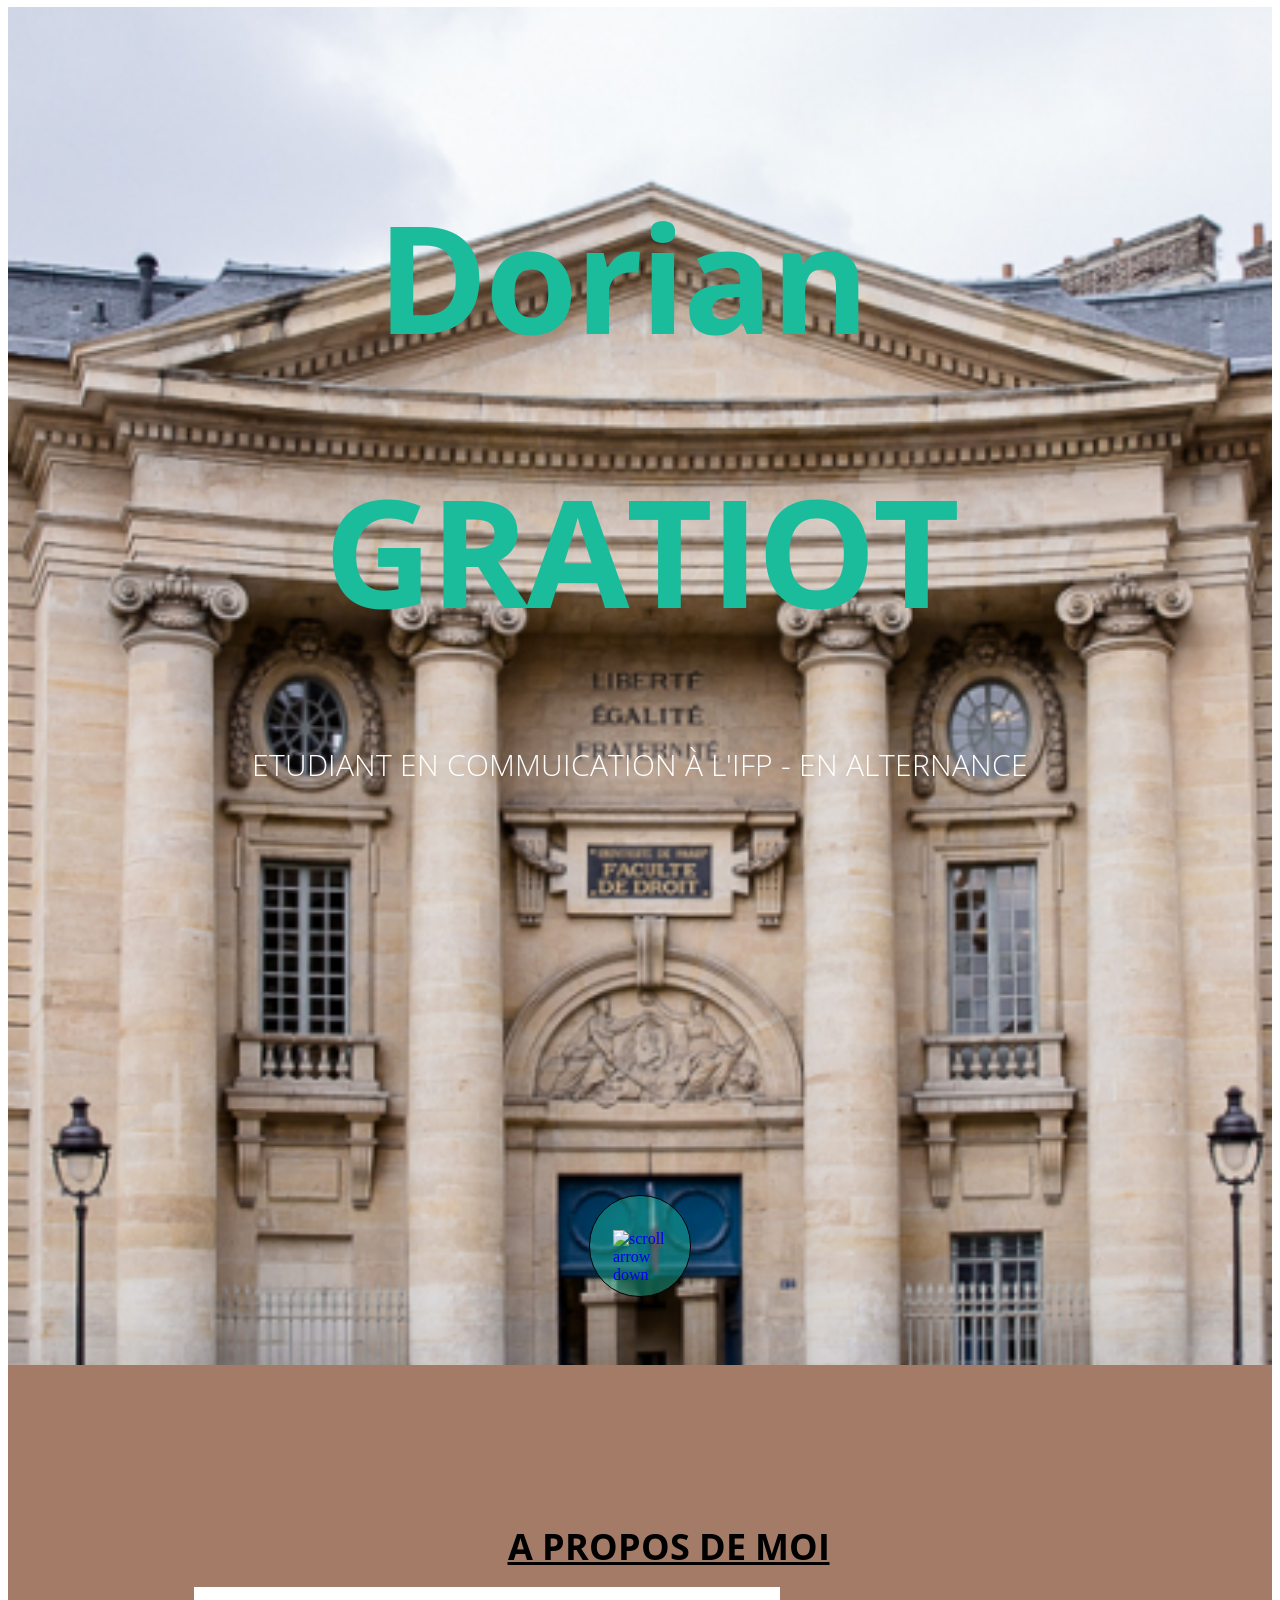
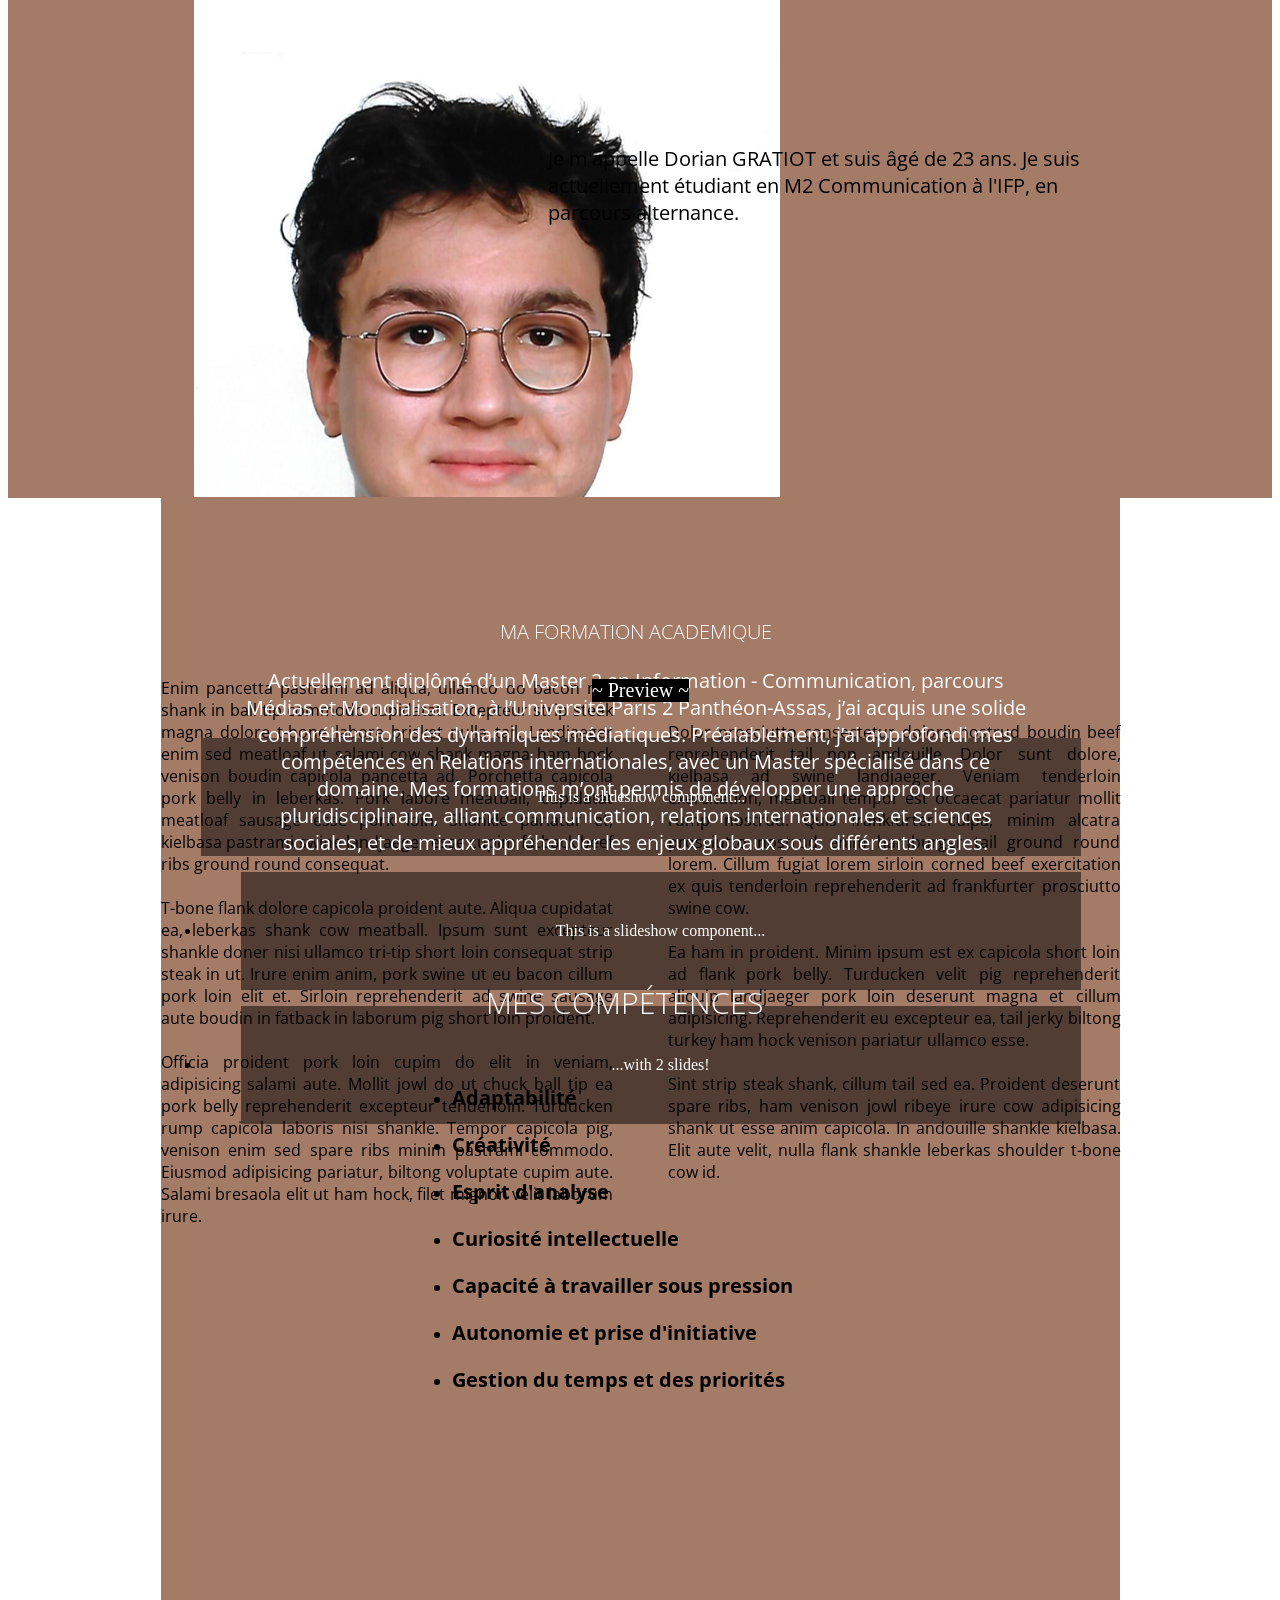
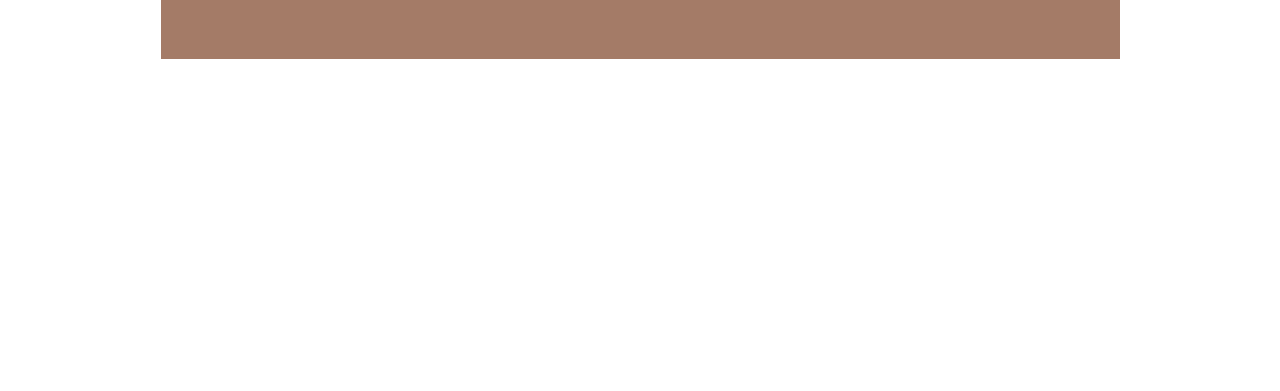
==== commit 80482b7b: "Batch update" ====
--- a/editable.html
+++ b/editable.html
@@ -1,6 +1,6 @@
 <!DOCTYPE html><html lang=""><head><script type="text/javascript" class="silex-json-styles" data-silex-static="">
     window.silex = window.silex || {}
-    window.silex.data = {"site":{"width":960},"pages":[{"id":"page-design","displayName":"Design","link":{"linkType":"LinkTypePage","href":"#!page-design"},"canDelete":true,"canProperties":true,"canMove":true,"canRename":true,"opened":false},{"id":"page-photo","displayName":"Photo","link":{"linkType":"LinkTypePage","href":"#!page-photo"},"canDelete":true,"canProperties":true,"canMove":true,"canRename":true,"opened":false},{"id":"page-code","displayName":"Code","link":{"linkType":"LinkTypePage","href":"#!page-code"},"canDelete":true,"canProperties":true,"canMove":true,"canRename":true,"opened":false}]}</script>
+    window.silex.data = {"site":{"width":959},"pages":[{"id":"page-design","displayName":"Design","link":{"linkType":"LinkTypePage","href":"#!page-design"},"canDelete":true,"canProperties":true,"canMove":true,"canRename":true,"opened":false},{"id":"page-photo","displayName":"Photo","link":{"linkType":"LinkTypePage","href":"#!page-photo"},"canDelete":true,"canProperties":true,"canMove":true,"canRename":true,"opened":false},{"id":"page-code","displayName":"Code","link":{"linkType":"LinkTypePage","href":"#!page-code"},"canDelete":true,"canProperties":true,"canMove":true,"canRename":true,"opened":false}]}</script>
     <meta charset="UTF-8">
     <!-- generator meta tag -->
     <!-- leave this for stats and Silex version check -->
@@ -15,7 +15,7 @@
 
     <style class="silex-style">body, html {scroll-behavior: smooth;}.hero {min-height: 90vh;}.heading1 {text-shadow: 2px -2px 5px rgba(0, 0, 0, 0.75);}.button.page-link-active {background-color: #FC6F5C;}</style>
     <script type="text/javascript" class="silex-script"></script>
-    <style class="silex-inline-styles">.body-initial {background-color: rgb(255, 255, 255); position: static;}.silex-id-1489143154958-1 {background-image: url(2016_pantheon_facade.jpg); background-position: center center; background-size: cover; background-repeat: no-repeat; background-color: rgba(51,51,51,1); position: static; margin-top: -1px;}.silex-id-1489143154957-0 {background-color: transparent; position: relative; margin-left: auto; margin-right: auto; display: flex; flex-direction: column; align-items: center; justify-content: space-evenly;}.silex-id-1440793860642-0 {width: 960px; background-color: transparent; border-top-left-radius: 5px; border-top-right-radius: 5px; border-bottom-right-radius: 5px; border-bottom-left-radius: 5px; border-top-width: 0px; border-right-width: 0px; border-bottom-width: 0px; border-left-width: 0px; border-top-style: solid; border-right-style: solid; border-bottom-style: solid; border-left-style: solid; min-height: 656px; position: static;}.silex-id-1440798151836-0 {width: 100px; top: 633px; left: 443px; background-color: rgba(26, 188, 156, 0.447059); border-top-left-radius: 50px; border-top-right-radius: 50px; border-bottom-right-radius: 50px; border-bottom-left-radius: 50px; border-top-width: 1px; border-right-width: 1px; border-bottom-width: 1px; border-left-width: 1px; border-top-style: solid; border-right-style: solid; border-bottom-style: solid; border-left-style: solid; border-top-color: rgb(0, 0, 0); border-right-color: rgb(0, 0, 0); border-bottom-color: rgb(0, 0, 0); border-left-color: rgb(0, 0, 0); min-height: 100px; position: static; display: flex; align-items: center; justify-content: center;}.silex-id-1484954814876-0 {width: 54px; top: 37px; left: 23px; height: 33px; position: static;}.silex-id-1489143327627-3 {background-color: transparent; position: static; margin-top: -1px;}.silex-id-1489143327626-2 {background-color: transparent; min-height: 733px; position: relative; margin-left: auto; margin-right: auto;}.silex-id-1440798996856-3 {width: 489px; top: 129px; left: 0px; min-height: 121px; position: absolute;}.silex-id-1440799193140-4 {width: 678px; top: 278px; left: 284px; min-height: 347px; position: absolute;}.silex-id-1489143411591-5 {background-color: rgba(51,51,51,1); background-image: url(../../../../../libs/templates/silex-templates/perso2/assets/pic2.jpg); position: static; margin-top: -1px;}.silex-id-1489143411591-4 {background-color: transparent; min-height: 960px; position: relative; margin-left: auto; margin-right: auto;}.silex-id-1440800016088-6 {width: 960px; top: 134px; left: 0px; min-height: 621px; position: absolute;}.silex-id-1489143528708-7 {position: static; margin-top: -1px;}.silex-id-1489143528708-6 {background-color: rgb(255, 255, 255); min-height: 1163px; position: relative; margin-left: auto; margin-right: auto;}.silex-id-1440800306868-7 {width: 130px; top: 67px; left: 212px; background-color: rgb(83, 161, 173); border-top-left-radius: 11px; border-top-right-radius: 11px; border-bottom-right-radius: 11px; border-bottom-left-radius: 11px; min-height: 40px; position: absolute;}.silex-id-1440800468283-8 {width: 130px; top: 67px; left: 412px; background-color: rgb(83, 161, 173); border-top-left-radius: 11px; border-top-right-radius: 11px; border-bottom-right-radius: 11px; border-bottom-left-radius: 11px; min-height: 40px; position: absolute;}.silex-id-1440800509589-9 {width: 130px; top: 67px; left: 612px; background-color: rgb(83, 161, 173); border-top-left-radius: 11px; border-top-right-radius: 11px; border-bottom-right-radius: 11px; border-bottom-left-radius: 11px; min-height: 40px; position: absolute;}.silex-id-1440800819834-10 {width: 960px; top: 170px; left: 0px; min-height: 960px; position: absolute;}.silex-id-1440801309675-13 {width: 960px; top: 180px; left: 0px; min-height: 960px; position: absolute;}.silex-id-1492792986749-1 {height: 979px; width: 960px; background-color: transparent; top: 162px; left: 0px; position: absolute;}.silex-id-1489143627408-9 {position: static; margin-top: -1px;}.silex-id-1489143627407-8 {background-color: rgb(255, 255, 255); min-height: 324px; position: relative; margin-left: auto; margin-right: auto;}.silex-id-1440801730160-14 {width: 960px; top: 58px; left: 0px; border-top-width: 1px; border-right-width: 0px; border-bottom-width: 0px; border-left-width: 0px; border-top-style: solid; border-right-style: solid; border-bottom-style: solid; border-left-style: solid; min-height: 218.25px; position: absolute;}.silex-id-1736778520481-0 {width: 304px; height: 467px; position: absolute; top: 249px; left: -43px;}@media only screen and (max-width: 480px) {.silex-id-1489143154957-0 {top: 0px; left: 12px; width: 445px;}.silex-id-1440793860642-0 {top: 75px; left: 11px; width: 423px; min-height: 558px;}.silex-id-1440798151836-0 {width: 70px; min-height: 70px;}.silex-id-1489143327627-3 {top: 1020px; left: 0px;}.silex-id-1489143327626-2 {min-height: 1014px;}.silex-id-1489143528708-7 {top: 6167px; left: 0px;}.silex-id-1489143528708-6 {min-height: 472px;}.silex-id-1440801309675-13 {top: 195px; left: 11px; width: 423px; min-height: 2525px;}}</style>
+    <style class="silex-inline-styles">.body-initial {background-color: rgb(255, 255, 255); position: static;}.silex-id-1489143154958-1 {background-image: url(2016_pantheon_facade.jpg); background-position: center center; background-size: cover; background-repeat: no-repeat; background-color: rgba(51,51,51,1); position: static; margin-top: -1px;}.silex-id-1489143154957-0 {background-color: transparent; min-height: 1359px; position: relative; margin-left: auto; margin-right: auto; display: flex; flex-direction: column; align-items: center; justify-content: space-evenly;}.silex-id-1440793860642-0 {width: 900px; background-color: transparent; border-top-left-radius: 5px; border-top-right-radius: 5px; border-bottom-right-radius: 5px; border-bottom-left-radius: 5px; border-top-width: 0px; border-right-width: 0px; border-bottom-width: 0px; border-left-width: 0px; border-top-style: solid; border-right-style: solid; border-bottom-style: solid; border-left-style: solid; min-height: 1050px; position: static;}.silex-id-1440798151836-0 {width: 100px; background-color: rgba(26, 188, 156, 0.447059); border-top-left-radius: 50px; border-top-right-radius: 50px; border-bottom-right-radius: 50px; border-bottom-left-radius: 50px; border-top-width: 1px; border-right-width: 1px; border-bottom-width: 1px; border-left-width: 1px; border-top-style: solid; border-right-style: solid; border-bottom-style: solid; border-left-style: solid; border-top-color: rgb(0, 0, 0); border-right-color: rgb(0, 0, 0); border-bottom-color: rgb(0, 0, 0); border-left-color: rgb(0, 0, 0); min-height: 100px; position: static; display: flex; align-items: center; justify-content: center;}.silex-id-1484954814876-0 {width: 54px; top: 37px; left: 23px; height: 33px; position: static;}.silex-id-1489143327627-3 {background-color: rgba(164,123,103,1); position: static; margin-top: -1px;}.silex-id-1489143327626-2 {background-color: transparent; min-height: 733px; position: relative; margin-left: auto; margin-right: auto;}.silex-id-1440798996856-3 {width: 489px; top: 121px; left: 347px; min-height: 121px; position: absolute;}.silex-id-1440799193140-4 {width: 575px; top: 360px; left: 387px; min-height: 265px; position: absolute;}.silex-id-1440800016088-6 {width: 782px; top: 100px; left: 84px; min-height: 339px; position: absolute;}.silex-id-1489143528708-7 {position: static; margin-top: -1px;}.silex-id-1489143528708-6 {background-color: rgba(164,123,103,1); min-height: 1163px; position: relative; margin-left: auto; margin-right: auto;}.silex-id-1440801309675-13 {width: 960px; top: 180px; left: 0px; min-height: 960px; position: absolute;}.silex-id-1492792986749-1 {height: 979px; width: 960px; background-color: transparent; top: 162px; left: 0px; position: absolute;}.silex-id-1489143627408-9 {position: static; margin-top: -1px;}.silex-id-1489143627407-8 {background-color: rgb(255, 255, 255); min-height: 324px; position: relative; margin-left: auto; margin-right: auto;}.silex-id-1736778520481-0 {width: 304px; height: 467px; position: absolute; top: 222px; left: 33px;}.silex-id-1736779302801-1 {width: 358px; min-height: 79px; position: absolute; top: 466px; left: 285px;}.silex-id-1736779369830-2 {width: 638px; min-height: 368px; position: absolute; top: 567px; left: 251px; background-color: transparent;}@media only screen and (max-width: 480px) {.silex-id-1489143154957-0 {top: 0px; left: 12px; width: 445px;}.silex-id-1440793860642-0 {top: 75px; left: 11px; width: 423px; min-height: 558px;}.silex-id-1440798151836-0 {width: 70px; min-height: 70px;}.silex-id-1489143327627-3 {top: 1020px; left: 0px;}.silex-id-1489143327626-2 {min-height: 1014px;}.silex-id-1489143528708-7 {top: 6167px; left: 0px;}.silex-id-1489143528708-6 {min-height: 472px;}.silex-id-1440801309675-13 {top: 195px; left: 11px; width: 423px; min-height: 2525px;}}</style>
 
 
 
@@ -113,26 +113,134 @@
     
     
     
-<link href="https://fonts.googleapis.com/css?family=Open+Sans:700,300" rel="stylesheet" class="silex-custom-font"><script src="https://editor.silex.me/static/2.12/unslider/unslider-min.js" data-silex-static="" data-dependency=""></script><script src="https://editor.silex.me/static/2.12/unslider/unslider-min.js" data-silex-static="" data-dependency=""></script><link rel="stylesheet" href="https://editor.silex.me/static/2.12/unslider/unslider.css" data-silex-static="" data-dependency=""><link rel="stylesheet" href="https://editor.silex.me/static/2.12/unslider/unslider.css" data-silex-static="" data-dependency=""><style class="silex-style-settings">.website-width {width: 960px;}@media (min-width: 481px) {.silex-editor {min-width: 1160px;}}</style><style class="silex-prodotype-style" data-style-id="all-style">h1 {font-weight: 700; font-size: 150px; color: #FFFFFF; text-align: center; line-height: 1; letter-spacing: -3px;}h2 {font-weight: 300; font-size: 30px; color: #FFFFFF; text-align: center; text-transform: uppercase; line-height: 1;}h3 {font-weight: 300; font-size: 36px; text-transform: uppercase;}.text-element > .silex-element-content {font-family: 'Open Sans', sans-serif;}p {font-size: 20px;}a {text-decoration: none;}[data-silex-href] {text-decoration: none;}@media only screen and (max-width: 480px) {h1 {font-weight: 300; margin-left: 10px; margin-right: 10px;}h2 {margin-left: 10px; margin-right: 10px;}h3 {padding-left: 10px; padding-right: 10px;}.text-element > .silex-element-content {font-size: 150%;}p {font-size: 150%; padding-left: 10px; padding-right: 10px;}b {font-weight: 300;}}</style><style class="silex-prodotype-style" data-style-id="text-style-1">.text-style-1 h1 {color: #ffffff;}.text-style-1 b {color: #1ABC9C;}</style><style class="silex-prodotype-style" data-style-id="content-black">.content-black h3 {font-size: 26px; color: #666666;}</style><style class="silex-prodotype-style" data-style-id="content-white">.content-white.text-element > .silex-element-content {color: #FFFFFF; text-align: center;}</style><style class="silex-prodotype-style" data-style-id="content-columns">.content-columns.text-element > .silex-element-content {text-align: justify; columns: 2; column-gap: 55px;}@media only screen and (max-width: 480px) {.content-columns.text-element > .silex-element-content {columns: 1;}}</style><style class="silex-prodotype-style" data-style-id="footer">.footer.text-element > .silex-element-content {text-align: center;}</style></head>
+<link href="https://fonts.googleapis.com/css?family=Open+Sans:700,300" rel="stylesheet" class="silex-custom-font"><script src="https://editor.silex.me/static/2.12/unslider/unslider-min.js" data-silex-static="" data-dependency=""></script><script src="https://editor.silex.me/static/2.12/unslider/unslider-min.js" data-silex-static="" data-dependency=""></script><link rel="stylesheet" href="https://editor.silex.me/static/2.12/unslider/unslider.css" data-silex-static="" data-dependency=""><link rel="stylesheet" href="https://editor.silex.me/static/2.12/unslider/unslider.css" data-silex-static="" data-dependency=""><style class="silex-style-settings">.website-width {width: 959px;}@media (min-width: 481px) {.silex-editor {min-width: 1159px;}}</style><style class="silex-prodotype-style" data-style-id="all-style">h1 {font-weight: 700; font-size: 300px; color: #FFFFFF; text-align: center; line-height: 1; letter-spacing: -3px;}h2 {font-weight: 300; font-size: 30px; color: #FFFFFF; text-align: center; text-transform: uppercase; line-height: 1;}h3 {font-weight: 300; font-size: 36px; text-transform: uppercase;}.text-element > .silex-element-content {font-family: 'Open Sans', sans-serif;}p {font-size: 20px;}a {text-decoration: none;}[data-silex-href] {text-decoration: none;}@media only screen and (max-width: 480px) {h1 {font-weight: 300; margin-left: 10px; margin-right: 10px;}h2 {margin-left: 10px; margin-right: 10px;}h3 {padding-left: 10px; padding-right: 10px;}.text-element > .silex-element-content {font-size: 150%;}p {font-size: 150%; padding-left: 10px; padding-right: 10px;}b {font-weight: 300;}}</style><style class="silex-prodotype-style" data-style-id="text-style-1">.text-style-1 h1 {font-size: 150px; color: #ffffff;}.text-style-1 b {color: #1ABC9C;}</style><style class="silex-prodotype-style" data-style-id="content-black">.content-black h3 {font-size: 26px; color: #666666;}</style><style class="silex-prodotype-style" data-style-id="content-white">.content-white h1 {}.content-white.text-element > .silex-element-content {color: #FFFFFF; text-align: center;}</style><style class="silex-prodotype-style" data-style-id="content-columns">.content-columns.text-element > .silex-element-content {text-align: justify; columns: 2; column-gap: 55px;}@media only screen and (max-width: 480px) {.content-columns.text-element > .silex-element-content {columns: 1;}}</style><style class="silex-prodotype-style" data-style-id="footer">.footer.text-element > .silex-element-content {text-align: center;}</style></head>
 
 <body data-silex-id="body-initial" class="body-initial enable-mobile all-style prevent-resizable prevent-selectable editable-style silex-runtime" data-silex-type="container-element" style="">
-    <section data-silex-type="container-element" class="container-element editable-style silex-id-1489143154958-1 section-element prevent-resizable" data-silex-id="silex-id-1489143154958-1">
-        <div data-silex-type="container-element" class="editable-style silex-element-content silex-id-1489143154957-0 container-element hero website-width" data-silex-id="silex-id-1489143154957-0">
+    
+    
+    
+
+
+
+
+
+
+
+
+
+
+
+
+
+
+
+
+
+
+
+
+
+
+
+
+
+
+
+
+
+
+
+
+
+
+
+
+    
+
+
+
+
+
+
+
+
+
+
+
+
+
+
+
+
+
+
+
+
+
+
+
+
+
+
+
+
+
+
+
+
+
+
+
+
+
+
+
+
+
+
+
+
+
+
+
+
+
+
+
+
+
+
+
+    
+    
+
+
+
+
+
+
+
+
+
+
+
+
+<section data-silex-type="container-element" class="container-element editable-style silex-id-1489143154958-1 section-element prevent-resizable" data-silex-id="silex-id-1489143154958-1" style="">
+        <div data-silex-type="container-element" class="editable-style silex-element-content silex-id-1489143154957-0 container-element hero website-width" data-silex-id="silex-id-1489143154957-0" style="">
             
             
         <div data-silex-id="silex-id-1440793860642-0" class="editable-style silex-id-1440793860642-0 text-element top-text text-style-1" data-silex-type="text-element" style="">
                 <div class="silex-element-content normal">
-                    <h1><b style="background-color: transparent;"><font color="#ffffff">Dorian&nbsp;</font></b></h1><h1><b style="background-color: transparent;">GRATIOT</b></h1>
+                    <h1><b>Dorian&nbsp;</b></h1><h1><b>GRATIOT</b></h1>
                     
                         <h2>etudiant En Commuication à L'IFP - en alternance</h2>
                     
                 </div>
-            </div><a data-silex-id="silex-id-1440798151836-0" class="editable-style silex-id-1440798151836-0 container-element go-down" data-silex-type="container-element" href="#after-hero">
-
-                <div data-silex-type="image-element" class="editable-style silex-id-1484954814876-0 image-element" data-silex-id="silex-id-1484954814876-0"><img src="../../../../../libs/templates/silex-templates/perso2/assets/scroll_arrow.png" class="" alt="scroll arrow down"></div>
+            </div><a data-silex-id="silex-id-1440798151836-0" class="editable-style silex-id-1440798151836-0 container-element go-down" data-silex-type="container-element" href="#after-hero" style="">
+
+                <div data-silex-type="image-element" class="editable-style silex-id-1484954814876-0 image-element" data-silex-id="silex-id-1484954814876-0" style=""><img src="../../../../../libs/templates/silex-templates/perso2/assets/scroll_arrow.png" class="" alt="scroll arrow down"></div>
             </a></div>
-    </section>
-    <section data-silex-type="container-element" class="container-element editable-style silex-id-1489143327627-3 section-element prevent-resizable" data-silex-id="silex-id-1489143327627-3" style="">
+    </section><section data-silex-type="container-element" class="container-element editable-style silex-id-1489143327627-3 section-element prevent-resizable" data-silex-id="silex-id-1489143327627-3" style="">
         
     <div data-silex-type="container-element" class="editable-style silex-element-content silex-id-1489143327626-2 container-element website-width" data-silex-id="silex-id-1489143327626-2" id="after-hero">
 
@@ -141,126 +249,13 @@
             
         <div data-silex-id="silex-id-1440798996856-3" class="editable-style silex-id-1440798996856-3 text-element" data-silex-type="text-element" style="">
                 <div class="silex-element-content normal">
-                    <h3>A propos de moi</h3>
+                    <h3><b><u>A propos de moi</u></b></h3>
                 </div>
             </div><div data-silex-type="image-element" class="editable-style image-element silex-id-1736778520481-0 page-design paged-element" data-silex-id="silex-id-1736778520481-0" style=""><img src="Capture%20d%E2%80%99e%CC%81cran%202023-10-09%20a%CC%80%2019.22.02.png"></div><div data-silex-id="silex-id-1440799193140-4" class="editable-style silex-id-1440799193140-4 text-element content-black" data-silex-type="text-element" style="">
                 <div class="silex-element-content normal">
-                    <p>Je m'appelle Dorian GRATIOT et suis âgé de 23 ans. Actuellement étudiant en M2 Communication à l'IFP.&nbsp;<br></p>
+                    <p>Je m'appelle Dorian GRATIOT et suis âgé de 23 ans. Je suis actuellement étudiant en M2 Communication à l'IFP, en parcours alternance.<br></p>
                 </div>
-            </div></div></section>
-    <section data-silex-type="container-element" class="container-element editable-style silex-id-1489143411591-5 section-element prevent-resizable" data-silex-id="silex-id-1489143411591-5">
-        <div data-silex-type="container-element" class="editable-style silex-element-content website-width silex-id-1489143411591-4 container-element" data-silex-id="silex-id-1489143411591-4">
-            <div data-silex-id="silex-id-1440800016088-6" class="editable-style silex-id-1440800016088-6 text-element middle-text content-white" data-silex-type="text-element">
-                <div class="silex-element-content normal">
-                    <h2>Porchetta ea jerky ipsum alcatra pork chop. <br></h2>
-                    <p>Andouille ut in ball tip picanha et. Laborum hamburger sint lorem ribeye enim. Filet mignon magna anim in, ground round consequat aliquip in prosciutto incididunt officia culpa rump enim eu. Bresaola proident sed beef tongue in voluptate
-                        duis exercitation nostrud. Doner eu fatback ground round ea. Lorem tail kevin drumstick excepteur aliqua pork belly t-bone hamburger.</p>
-                    <p></p>
-                    <p>Commodo in ground round turkey. Duis mollit filet mignon shankle, eiusmod excepteur nostrud labore fatback beef ribs tempor incididunt pork chop. Boudin et pork chop drumstick, t-bone enim porchetta officia cupim short loin qui nisi.
-                        Prosciutto pariatur flank filet mignon tenderloin dolore reprehenderit, fatback cow commodo aute tri-tip quis.</p>
-                    <p>Andouille ut in ball tip picanha et. Laborum hamburger sint lorem ribeye enim. Filet mignon magna anim in, ground round consequat aliquip in prosciutto incididunt officia culpa rump enim eu. Bresaola proident sed beef tongue in voluptate
-                        duis exercitation nostrud. Doner eu fatback ground round ea. Lorem tail kevin drumstick excepteur aliqua pork belly t-bone hamburger.
-                    </p>
-                    <p>Commodo in ground round turkey. Duis mollit filet mignon shankle, eiusmod excepteur nostrud labore fatback beef ribs tempor incididunt pork chop. Boudin et pork chop drumstick, t-bone enim porchetta officia cupim short loin qui nisi.
-                        Prosciutto pariatur flank filet mignon tenderloin dolore reprehenderit, fatback cow commodo aute tri-tip quis.</p>
-                    <p></p>
-                </div>
-            </div>
-        </div>
-    </section>
-
-
-
-
-
-
-
-
-
-
-
-
-
-
-
-
-
-
-
-
-
-
-
-
-
-
-
-
-
-
-
-
-
-
-
-
-    
-
-
-
-
-
-
-
-
-
-
-
-
-
-
-
-
-
-
-
-
-
-
-
-
-
-
-
-
-
-
-
-
-
-
-
-
-
-
-
-
-
-
-
-
-
-
-
-
-
-
-
-
-
-
-
-    <div data-silex-type="container-element" class="container-element editable-style silex-id-1489143528708-7 section-element prevent-resizable" data-silex-id="silex-id-1489143528708-7">
+            </div></div></section><div data-silex-type="container-element" class="container-element editable-style silex-id-1489143528708-7 section-element prevent-resizable" data-silex-id="silex-id-1489143528708-7" style="">
         
     <div data-silex-type="container-element" class="editable-style silex-element-content silex-id-1489143528708-6 container-element website-width" data-silex-id="silex-id-1489143528708-6" id="menu">
             
@@ -270,26 +265,7 @@
 
             
             
-        <a data-silex-id="silex-id-1440800306868-7" class="editable-style silex-id-1440800306868-7 text-element button content-white" data-silex-type="text-element" style="top: 67px; left: 212px; width: 130px; min-height: 68px;" href="#!page-design#menu">
-                <div class="silex-element-content normal"><p>Design
-                </p></div>
-            </a><a data-silex-id="silex-id-1440800468283-8" class="editable-style text-element button silex-id-1440800468283-8 content-white" data-silex-type="text-element" style="top: 67px; left: 412px; width: 130px; min-height: 68px;" href="#!page-photo#menu">
-                <div class="silex-element-content normal"><p>Photo
-                </p></div>
-            </a><a data-silex-id="silex-id-1440800509589-9" class="editable-style text-element button silex-id-1440800509589-9 content-white" data-silex-type="text-element" style="top: 67px; left: 612px; width: 130px; min-height: 68px;" href="#!page-code#menu">
-                <div class="silex-element-content normal"><p>Code
-                </p></div>
-            </a><div data-silex-id="silex-id-1440800819834-10" class="editable-style silex-id-1440800819834-10 text-element col content-columns page-design paged-element" data-silex-type="text-element" style="top: 170px; width: 960px; min-height: 960px;">
-                <div class="silex-element-content normal"><p>Doner ea ipsum, chicken sed hamburger do incididunt qui pork capicola. Velit et porchetta, filet mignon ground round bresaola laborum. Aute fugiat pork chop drumstick, frankfurter do chicken kielbasa meatball. Capicola chuck fugiat, culpa
-                    bacon consectetur biltong tenderloin ipsum quis aliqua hamburger eiusmod incididunt. Cupim tongue fugiat elit laboris alcatra sint ribeye pariatur pig meatloaf irure bresaola picanha boudin. Mollit cupim aute, sunt minim aliquip drumstick
-                    rump chuck id nisi tongue velit bresaola. Est pariatur t-bone occaecat meatball tongue officia. <br></p><p>Doner ad magna alcatra, et short ribs id qui. Proident short ribs turducken frankfurter flank, beef minim spare ribs laborum bresaola ground round. Drumstick pastrami aute, kielbasa eiusmod venison turducken. Ad id cupim velit
-                    filet mignon ea, turkey prosciutto ball tip sirloin pancetta minim alcatra. Flank irure pork chop veniam, culpa anim eiusmod kevin landjaeger. Rump pancetta venison ut short loin reprehenderit, pig pork chop flank dolore non hamburger
-                    jowl. <br></p><p>Aliquip incididunt nostrud, boudin sunt cupidatat kevin in. Mollit cupim bacon veniam. Consectetur turkey venison, doner lorem magna exercitation bacon bresaola aliqua nisi eu sed. Fugiat in sirloin, landjaeger nulla meatloaf eu
-                    short ribs sed. Non in chuck pig. Lorem sint magna boudin shank beef ribs sirloin rump, ham deserunt nostrud excepteur ribeye. Tail short ribs dolor anim meatloaf, sirloin deserunt shankle ham ground round in magna velit. <br></p><p>Incididunt in short ribs bacon kevin est. Short loin tempor ham hock, ball tip filet mignon laboris capicola. Officia alcatra tri-tip andouille cow. Ipsum laboris nostrud rump sausage consequat pastrami proident ball tip do qui
-                    dolor porchetta deserunt chicken. <br></p><p>In reprehenderit ipsum nisi picanha, shoulder brisket jowl tongue fatback labore turducken minim short loin. Et dolore tempor capicola sunt fugiat. Quis ham hock et, tri-tip eiusmod pancetta drumstick in boudin t-bone venison.
-                    Ground round adipisicing filet mignon drumstick frankfurter, elit andouille consequat bacon dolore. <br></p><p>Fugiat pork loin esse commodo kevin frankfurter, tongue jerky exercitation. Ribeye est tempor et cupim ut. Tongue brisket ex, nulla ut tempor minim chicken sint dolor venison strip steak est. Pig aliqua et, ut alcatra elit labore
-                    doner tenderloin occaecat filet mignon pork loin. Ut velit voluptate spare ribs in est. Tenderloin swine ex ipsum, id aute adipisicing venison strip steak consequat turducken.</p></div>
-            </div><div data-silex-id="silex-id-1440801309675-13" class="editable-style text-element col silex-id-1440801309675-13 content-columns page-code paged-element" data-silex-type="text-element">
+        <div data-silex-id="silex-id-1440801309675-13" class="editable-style text-element col silex-id-1440801309675-13 content-columns page-code paged-element" data-silex-type="text-element">
                 <div class="silex-element-content normal">Enim pancetta pastrami ad aliqua, ullamco do bacon nisi shank in ball tip commodo cupidatat. Excepteur strip steak magna dolore t-bone labore brisket nulla tail. Landjaeger enim sed meatloaf ut salami cow shank magna ham hock venison boudin
                     capicola pancetta ad. Porchetta capicola pork belly in leberkas. Pork labore meatball, cupidatat meatloaf sausage esse pork loin. Shankle pariatur et, kielbasa pastrami swine landjaeger esse cupim fatback beef ribs ground round consequat.
                     <br>
@@ -396,28 +372,14 @@
   })();
 </script>
 </div>
-            </div></div></div>
-    <footer data-silex-type="container-element" class="container-element editable-style silex-id-1489143627408-9 section-element prevent-resizable" data-silex-id="silex-id-1489143627408-9">
-        <div data-silex-type="container-element" class="editable-style silex-element-content website-width silex-id-1489143627407-8 container-element" data-silex-id="silex-id-1489143627407-8">
-            <div data-silex-id="silex-id-1440801730160-14" class="editable-style silex-id-1440801730160-14 text-element footer" data-silex-type="text-element">
-                <div class="silex-element-content normal"><p><br></p><p>Pictures and template are Creative Commons
-                        </p><p>Pictures are labeled for noncommercial reuse
-                        </p><p>Template created by <a href="//lexoyo.me/">@lexoyo</a> with <a href="//www.silex.me/">Silex, free website builder</a></p>
-                    
-                </div>
-            </div>
+            </div><div data-silex-type="text-element" class="editable-style text-element silex-id-1440800016088-6 middle-text content-white" data-silex-id="silex-id-1440800016088-6" title="" style=""><div class="silex-element-content normal">
+                    <h2><p>Ma formation academique</p></h2><p></p><p>Actuellement diplômé d’un Master 2 en Information - Communication, parcours Médias et Mondialisation, à l’Université Paris 2 Panthéon-Assas, j’ai acquis une solide compréhension des dynamiques médiatiques. Préalablement, j’ai approfondi mes compétences en Relations internationales, avec un Master spécialisé dans ce domaine. Mes formations m’ont permis de développer une approche pluridisciplinaire, alliant communication, relations internationales et sciences sociales, et de mieux appréhender les enjeux globaux sous différents angles.</p><p></p>
+                    <p></p>
+                </div></div><div data-silex-type="text-element" class="editable-style text-element silex-id-1736779302801-1 page-design paged-element" data-silex-id="silex-id-1736779302801-1" style=""><div class="silex-element-content normal"><h2>Mes compétences<br></h2></div></div><div data-silex-type="text-element" class="editable-style text-element silex-id-1736779369830-2 page-design paged-element" data-silex-id="silex-id-1736779369830-2" style=""><div class="silex-element-content normal"><ul><li><b></b><p><b>Adaptabilité</b></p><p></p></li><li><p><b>Créativité</b></p></li><li><p><b>Esprit d'analyse</b></p></li><li><p><b>Curiosité intellectuelle</b></p></li><li><p><b>Capacité à travailler
+sous pression</b></p></li><li><p><b>Autonomie et prise
+d'initiative</b></p></li><li><p><b>Gestion du temps et des
+priorités</b></p><h3><b></b></h3></li></ul></div></div></div></div><footer data-silex-type="container-element" class="container-element editable-style silex-id-1489143627408-9 section-element prevent-resizable" data-silex-id="silex-id-1489143627408-9" style="">
+        <div data-silex-type="container-element" class="editable-style silex-element-content website-width silex-id-1489143627407-8 container-element" data-silex-id="silex-id-1489143627407-8" style="">
+            
         </div>
-    </footer>
-
-
-
-
-
-
-
-
-
-
-
-
-</body></html>+    </footer></body></html>
